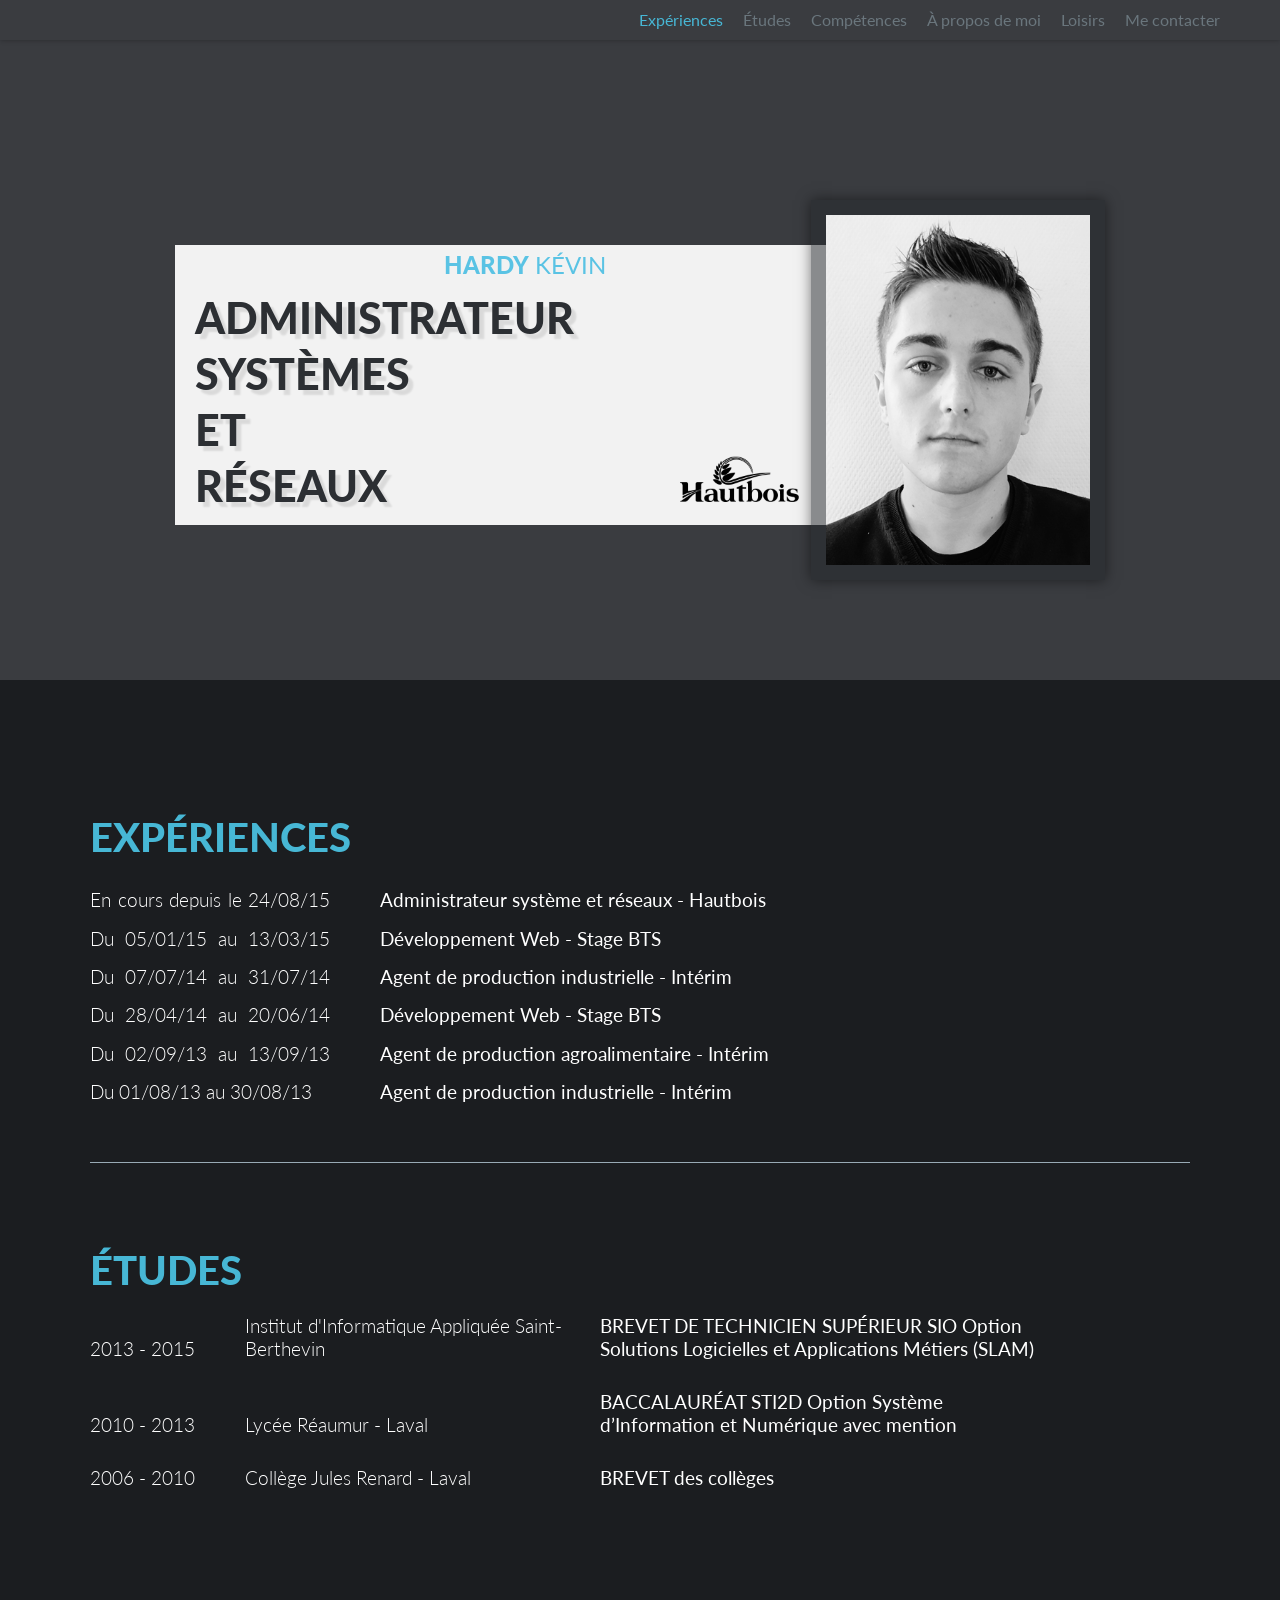
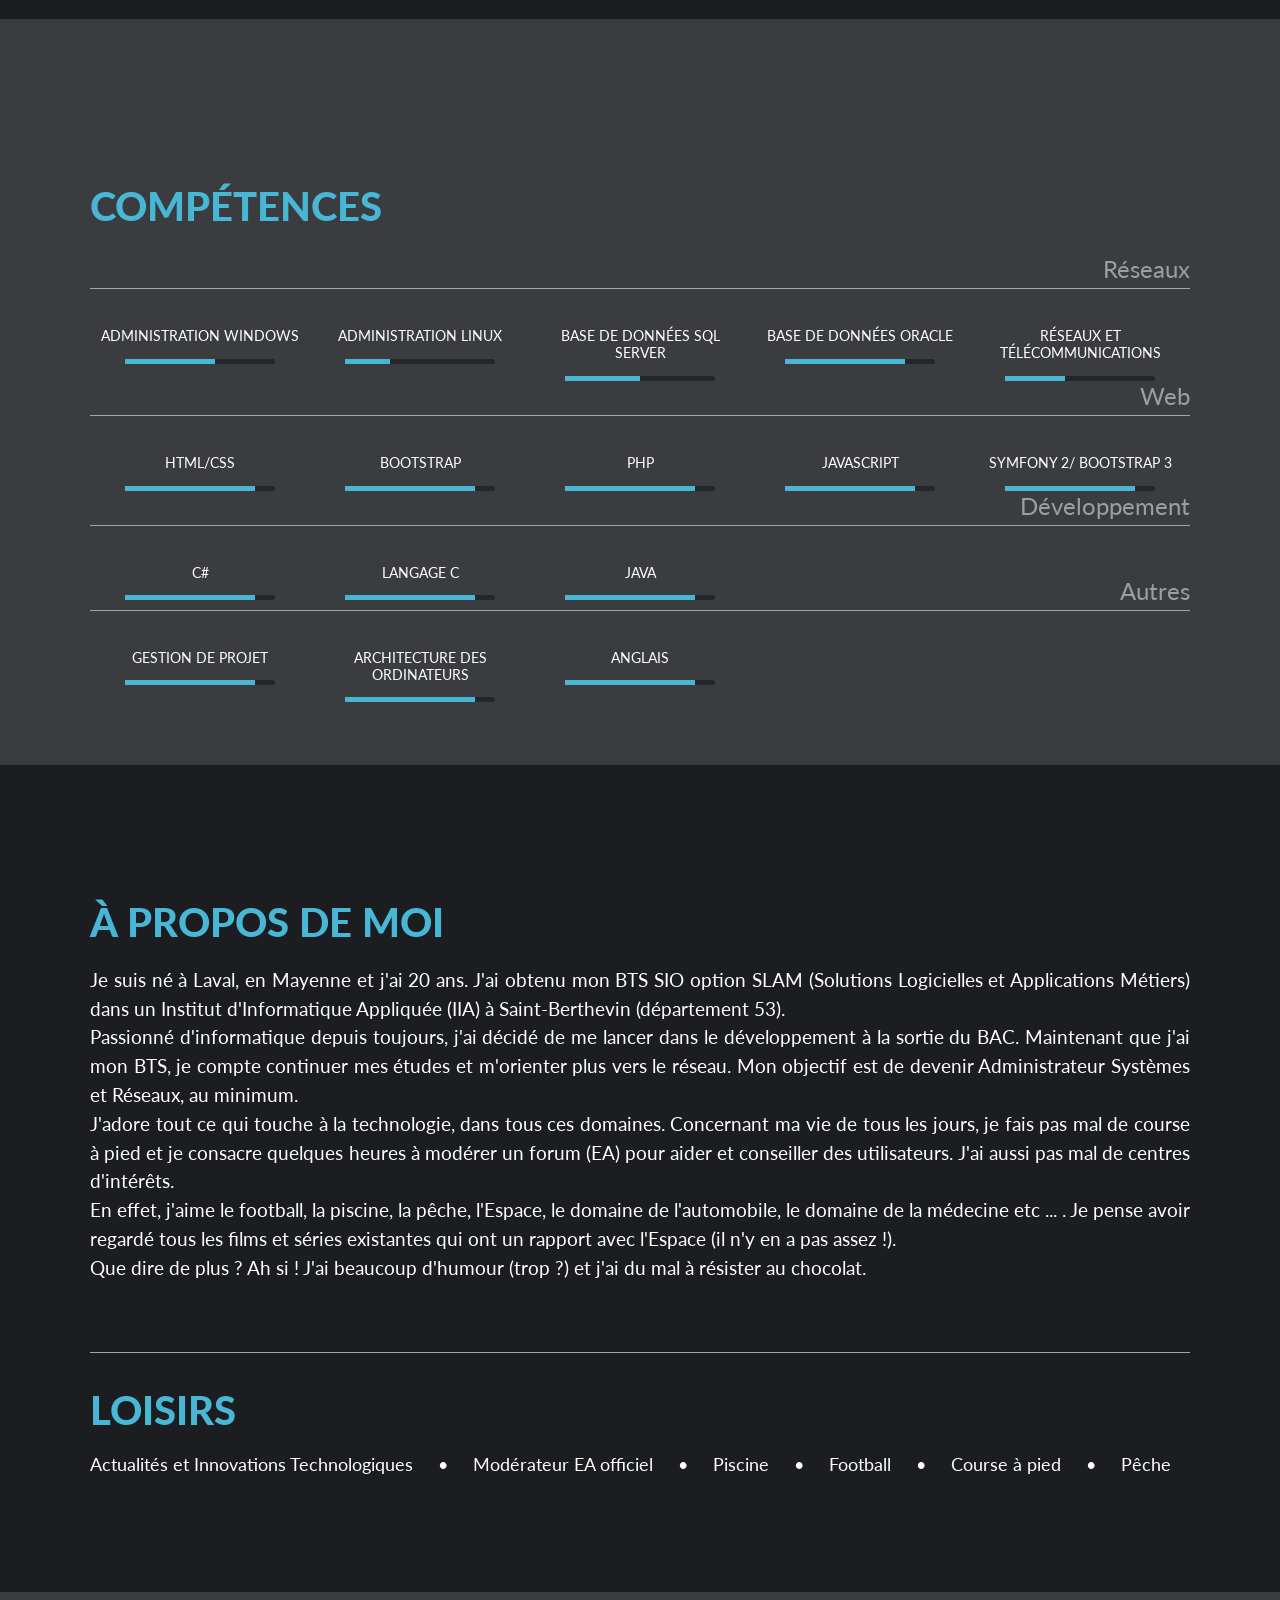
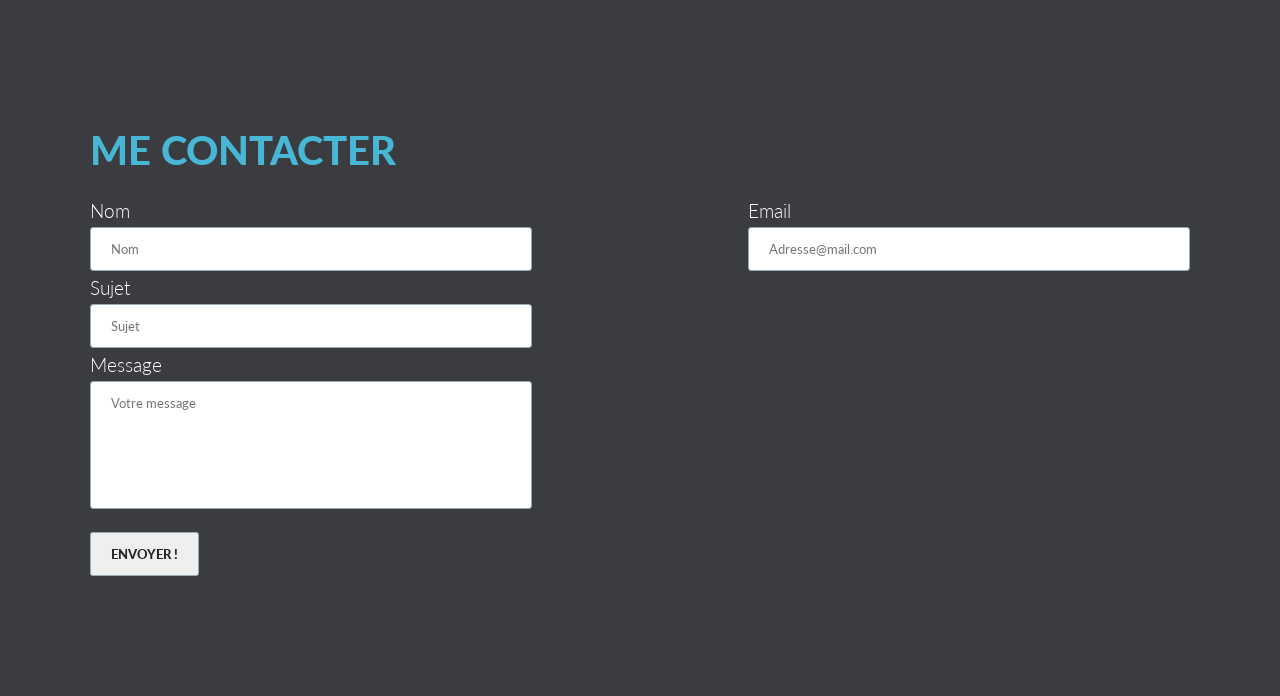
==== public/index.html @ e95e2239 "Fix : remove unecessary script tag and adjust scrollOffset" ====
<!DOCTYPE html>
<html lang="fr">
<head>
	<meta charset="utf-8">
	<meta http-equiv="X-UA-Compatible" content="IE=edge">
	<meta name="viewport" content="initial-scale=1.0, user-scalable=yes" />
	<meta name="description" content="Site de présentation de Kévin Hardy">
	<meta name="author" content="Benjamin Maigné">
	<title>Kévin Hardy - Administrateur sytèmes et réseaux</title>
	<link rel="icon" type="image/png" href="img/favicon.png" />
	<link rel="stylesheet" href="css/main.css" type="text/css" media="all" />
</head>

<body id="page-top">

	<!-- Intro Section -->
	<div class="wrapper1">
		<!-- INFOS -->
		<div class="info_container">
			<div class="infos">
				<div class="name"><span>Hardy</span> Kévin</div>
				<div class="job">Administrateur systèmes et réseaux</div>
				<img src="img/logo_hautbois.png" alt="Logo Hautbois" />
			</div>
			<div class="picture">
				<img src="img/portrait.png" alt="Portrait Kévin" />
			</div>        
		</div>
	</div>

	<!-- Skill Section -->
	<div class="wrapper2">
		<div class="experience_container">
			<h2>Expériences</h2>
			<div class="date">
				En cours depuis le 24/08/15
				Du 05/01/15 au 13/03/15
				Du 07/07/14 au 31/07/14
				Du 28/04/14 au 20/06/14
				Du 02/09/13 au 13/09/13
				Du 01/08/13 au 30/08/13
			</div>
			<div class="company">
				Administrateur système et réseaux - Hautbois<br>
				Développement Web - Stage BTS<br>
				Agent de production industrielle - Intérim<br>
				Développement Web - Stage BTS<br>
				Agent de production agroalimentaire - Intérim<br>
				Agent de production industrielle - Intérim
			</div>
			<br style="clear:both;">
		</div>
		<div class="etude_container">
			<h2>Études</h2>
			<div class="etudes">
				<span class="date">2013 - 2015</span>
				<span class="place">Institut d'Informatique Appliquée Saint-Berthevin</span> 
				<span class="certificate">BREVET DE TECHNICIEN SUPÉRIEUR SIO Option Solutions Logicielles et Applications Métiers (SLAM)</span>
			</div>
			<div class="etudes">
				<span class="date">2010 - 2013</span>
				<span class="place">Lycée Réaumur - Laval </span>
				<span class="certificate">BACCALAURÉAT STI2D Option Système d’Information et Numérique avec mention</span>
			</div>
			<div class="etudes">
				<span class="date">2006 - 2010</span>
				<span class="place">Collège Jules Renard - Laval</span>
				<span class="certificate">BREVET des collèges</span>
			</div>
		</div>
	</div>

	<!-- Skill Section -->
	<div class="wrapper1">
		<div class="skill_container">
			<h2>Compétences</h2>
			<!-- RESEAU -->

			<div class="reseau_skill">
				<!-- En PHP en gros tu ferais un Foreach en disant pour chaque compétence : écrire le nom de la compétence dans le <p> et donner le pourcentage en style="width: 00%", là c'est fait en jQuery -->
				<p class="category"> Réseaux </p>
			</div>
			<!-- WEB -->
			<div class="web_skill">
				<p class="category"> Web </p>
				<div class="skill">
					<p> html/css </p>
					<div class="bar"><div class="progress"></div></div>
				</div>
				<div class="skill">
					<p> bootstrap </p>
					<div class="bar"><div class="progress"></div></div>
				</div>
				<div class="skill">
					<p> php </p>
					<div class="bar"><div class="progress"></div></div>
				</div>
				<div class="skill">
					<p> Javascript </p>
					<div class="bar"><div class="progress"></div></div>
				</div>
				<div class="skill">
					<p> Symfony 2/ Bootstrap 3 </p>
					<div class="bar"><div class="progress"></div></div>
				</div>
			</div>
			<!-- DEV -->
			<div class="dev_skill">
				<p class="category"> Développement </p>
				<div class="skill">
					<p> c# </p>
					<div class="bar"><div class="progress"></div></div>
				</div>
				<div class="skill">
					<p> Langage C </p>
					<div class="bar"><div class="progress"></div></div>
				</div>
				<div class="skill">
					<p> Java </p>
					<div class="bar"><div class="progress"></div></div>
				</div>
			</div>
			<!-- AUTRES -->
			<div class="other_skill">
				<p class="category"> Autres </p>
				<div class="skill">
					<p> Gestion de projet </p>
					<div class="bar"><div class="progress"></div></div>
				</div>
				<div class="skill">
					<p> Architecture des ordinateurs </p>
					<div class="bar"><div class="progress"></div></div>
				</div>
				<div class="skill">
					<p> Anglais </p>
					<div class="bar"><div class="progress"></div></div>
				</div>
			</div>
		</div>
	</div>

	<!-- Services Section -->
	<div class="wrapper2">
		<div class="about_container">
			<h2>À propos de moi</h2>
			<p>
				Je suis né à Laval, en Mayenne et j'ai 20 ans. J'ai obtenu mon BTS SIO option SLAM (Solutions Logicielles et Applications Métiers) dans un Institut d'Informatique Appliquée (IIA) à Saint-Berthevin (département 53).<br>
				Passionné d'informatique depuis toujours, j'ai décidé de me lancer dans le développement à la sortie du BAC. Maintenant que j'ai mon BTS, je compte continuer mes études et m'orienter plus vers le réseau. Mon objectif est de devenir Administrateur Systèmes et Réseaux, au minimum.<br>
				J'adore tout ce qui touche à la technologie, dans tous ces domaines. Concernant ma vie de tous les jours, je fais pas mal de course à pied et je consacre quelques heures à modérer un forum (EA) pour aider et conseiller des utilisateurs.
				J'ai aussi pas mal de centres d'intérêts.<br>
				En effet, j'aime le football, la piscine, la pêche, l'Espace, le domaine de l'automobile, le domaine de la médecine etc ... . Je pense avoir regardé tous les films et séries existantes qui ont un rapport avec l'Espace (il n'y en a pas assez !).<br>
				Que dire de plus ? Ah si ! J'ai beaucoup d'humour (trop ?) et j'ai du mal à résister au chocolat.
			</p>
		</div>
		<!-- LOISIRS -->
		<div class="loisir_container">
			<h2>Loisirs</h2>
			<p class="loisirs">Actualités et Innovations Technologiques<span>•</span>Modérateur EA officiel<span>•</span>Piscine<span>•</span>Football<span>•</span>Course à pied<span>•</span>Pêche</p>
		</div>
	</div>

	<!-- Contact Section -->
	<div class="wrapper1">
		<div class="contact_container">
			<h2>Me contacter</h2>
			<form>
				<span class="name">
					<p>Nom</p>
					<input class="champs" type="text" name="nom" placeholder="Nom"></input>
				</span>
				<span class="mail">
					<p>Email</p>
					<input class="champs" type="email" name="email" placeholder="Adresse@mail.com"></input>               
				</span>
				<span class="subject">
					<p>Sujet</p>
					<input class="champs" type="text" name="sujet" placeholder="Sujet"></input><br>    
				</span class="message">
				<span>
					<p>Message</p>
					<textarea class="champs" name="message" placeholder="Votre message"></textarea>
				</span>
				<input class="send" type="submit" value="Envoyer !"></input>  
			</form>                   
		</div>
	</div>

	<!-- <script src="https://code.jquery.com/jquery-1.12.3.min.js" integrity="sha256-aaODHAgvwQW1bFOGXMeX+pC4PZIPsvn2h1sArYOhgXQ=" crossorigin="anonymous"></script> -->
	<script src="https://code.jquery.com/jquery-2.2.3.min.js" integrity="sha256-a23g1Nt4dtEYOj7bR+vTu7+T8VP13humZFBJNIYoEJo=" crossorigin="anonymous"></script>
	<script src="js/jquery.scrollNav.min.js"></script>
	<script src="js/script.js"></script>
</body>

</html>
---- public/css/main.css ----
@import url(https://fonts.googleapis.com/css?family=Lato:400,900,300);

/* General CSS
 * --------------------------------------- */
body {
	margin : 0;
}
nav{
	position : fixed;
	top : 0;
	z-index: 100;
	width : 100%;
	background: #3a3c40;
	height : 40px;
	box-shadow: 0px 0px 5px 0px rgba(0, 0, 0, 0.3);
}
.scroll-nav__list{
	margin :0;
	margin : 10px 50px 0 0;
	float: right;
}
nav li{
	display: inline;
	margin: 0 10px;
}
nav a{
	text-decoration : none;
	color: #6a767d;
	transition: .2s;
}
nav a:hover{
	color : white;
	transition: .2s;
}
.active a{
	color : #47b7d5;
}
/* ---------------------------------------------NAV_CONTAINER   --*/
.nav_container{
	display : block;
	position : fixed;
	top : 0;
	z-index: 1000;
	width : 100%;
	background: #3a3c40;
	height : 50px;
	box-shadow: 0px 0px 5px 0px rgba(0, 0, 0, 0.3);
}
.nav{
	padding : 15px 50px 0 0;
	float: right;
	margin : 0 auto;
}
.nav_container a {
  	color: white;
  	text-decoration: none;
}
.nav_container .nav a:hover{
	color : white;
	transition : .5s;
}
.nav_container .nav a {
  	text-decoration: none;
  	color: #6a767d;
  	margin-left : 40px;
}
.logo{
	height: 30px;
	float: left;
	margin : 10px 0 0 50px;
}

/* Custom CSS
 * --------------------------------------- */
body{
	font-family: 'Lato', sans-serif;
	color: black
}
.intro p{
	width: 50%;
	margin: 0 auto;
}
/* ---------------------------------------------------------- */
.wrapper1 {
    background: #3a3c40;
	padding : 100px 0;
}
.wrapper2 {
	background: #1b1d20;
	padding : 100px 0;
}
/*
.experiences-section{
	height : 100%;
	padding-top : 125px;
	background: #1b1d20;
}
.skill-section {
    height: 100%;
    padding-top: 75px;
    background: #515359;
}

.about-section {
    height: 100%;
    padding-top: 125px;
    background: #1b1d20;
}

.contact-section {
    height: 100%;
    padding-top: 125px;
    background: #3a3c40;
}
*/
h2{
	color : #47b7d5;
	font-weight: 900;
	text-transform : uppercase;
	font-size : 2.5rem;
	margin-bottom : 20px;
}
 /* -------------------------------------------------------- */ 
 .info_container{
	max-width : 930px;
	height : 280px;
	margin : 100px auto;
}
.infos {
	margin-top : 45px;
	float :left;
	height : 280px;
	width : 700px;
	background-color : #f2f2f2;
	text-transform: uppercase;
	position : absolute;
}
.infos .name{
	color : #5ac3e4;
	font-size : 1.5rem;
	letter-spacing: 10;
	text-align : center;
	padding-top : 5px;
}
.infos .name span{
	font-weight : 900;
}
.infos .job{
	font-weight : 900;
	font-size: 2.7em;
	color: rgb(44, 47, 51);
	text-align: left;
	text-shadow: 4.95px 4.95px 2px rgba(0, 0, 0, 0.1);
	width : 200px;
	margin : 10px 20px;
	float : left;
	line-height: 1.3;
}
.infos img{
	position : relative;
	float: right;
	top : 175px;
	right: 75px;
	width : 120px;
}

.picture {
	float: right;
}
.picture img{
	margin: 0;
	height : 350px;
	border-style: solid;
	border-width: 15px;
	border-color: rgba(35, 39, 42, 0.5);
	box-shadow: 0px 0px 13px 0px rgba(0, 0, 0, 0.5);
	position: relative;
}

 /* -------------------------------------------------------- */ 
 .loisir_container{
 	max-width : 1100px;
 	margin: 0 auto;
	color : white;
	font-size : 1.1em;
}
.loisirs{
	text-align : justify;
}
.loisirs span{
	margin : 0 25px;
}

.loisir_container .title{
	margin-top : 50px;
}

/* -------------------------------------------------------- */
.about_container{
	max-width : 1100px;
	margin: 0 auto;
	padding-bottom : 50px;
	border-bottom : 1px solid #99aab5;
}

.about_container p{
	color : white;
	text-align : justify;
	line-height :1.5;
	font-size : 1.2em;
}

/* ---------------------------------------------------------- */
.contact_container{
	max-width : 1100px;
	margin: 0 auto;
	margin-bottom : 20px;
	color : white;
	text-align : justify;
}
.champs{
	resize: none;
	border : 1px solid #99aab5;
	text-decoration: none;
	padding : 13px 20px;
	font-family: 'Lato', sans-serif;
	border-radius : .2rem;
	width : 400px;
}
textarea{
	font-size :.8em;
	height : 100px;
}
form p{
	font-size : 1.2em;
	margin : 5px 0;
	font-weight: 300;
}
.champs:focus{
	background-color: rgb(35, 39, 42);
	transition : .2s;
	color : #47b7d5;
	box-shadow: 0px 0px 10px 0px rgba(0, 0, 0, 0.3);
}
.send{
	width : auto;
	text-transform: uppercase;	
	font-weight: 900;
	margin-top : 20px;
	border : 1px solid #99aab5;
	text-decoration: none;
	padding : 13px 20px;
	font-family: 'Lato', sans-serif;
	border-radius : .2em;
	display : block;
	color: rgb(35, 39, 42);
}
.send:hover{
	background-color: rgb(35, 39, 42);
	cursor : pointer;
	transition : .2s;
	color : #47b7d5;
	box-shadow: 0px 0px 10px 0px rgba(0, 0, 0, 0.3);
}
form span{
	display : inline-block;
}
.subject {
	width : 100%;
}
.subject .champs{
	max-width : 100%;
}

/* ---------------------------------------------ESPERIENCES_CONTAINER   --*/
.experience_container{
	color : white;
	width : 1100px;
	margin: 0 auto;
	padding-bottom : 50px;
	border-bottom : 1px solid #99aab5;
	font-size : 1.2em;
}
.experience_container .date{
	float : left;
	font-weight: 300;
	width : 240px;
	line-height : 2;
	text-align : justify;
}
.experience_container .company{
	float : left;
	width : 400px;
	line-height : 2;
	text-align : left;
	padding-left : 50px;
}

/* ---------------------------------------------ETUDE_CONTAINER   --*/
.etude_container{
	max-width : 1100px;
	color : white;
 	margin : 0 auto;
 	padding-top : 50px;
 	font-size : 1.2em;
}
.etudes{
	margin-bottom : 30px;
}
.etudes span{
	display : inline-block;
}
.etudes .date{
	width : 150px;
	font-weight: 300;
}
.etudes .place{
	width : 350px;
	font-weight: 300;
}
.etudes .certificate{
	width : 450px;
}

/* ---------------------------------------------SKILL_CONTAINER   --*/
.skill_container{
	margin: 0 auto;
	max-width : 1100px;
	padding : 30px 0px;
}
.skill{
	width :200px;
	float: left;
	margin : 0 10px;
}
.category{
	color : rgba(255,255,255,0.5);
	font-weight: 400;
	border-bottom : 1px solid #99aab5;
	padding-bottom : 5px;
	text-align : right;
	font-size : 1.5em;
}
.skill p{
	text-transform: uppercase;
	text-align : center;
	color : white;
	font-size: 0.9em;
}
.bar {
	background-color: rgb(35, 39, 42);
	width: 150px;
	height: 5px;
	margin : 0 auto;
	border-radius: 1em
}
.progress {
	background-color : #47b7d5;
	width : 130px;
	height : 5px;
}
.web_skill, .other_skill, .dev_skill{
	margin-top: 125px;
}


/* ------------- */
@media only screen and (max-width: 1280px){
/* -------------------------------------------------------- */ 
.intro-section, .skill-section, .contact-section{
    padding-top: 30px;
}
.experiences-section, .about-section{
	padding-top: 60px;
}
.web_skill, .other_skill, .dev_skill{
	margin-top: 50px;
}
.title{
	margin-bottom : 10px;
}


/* ------------- */
@media only screen and (max-width: 990px){
/* -------------------------------------------------------- */ 
.title{
	color : yellow;
}
 /* -------------------------------------------------------- */ 

 .info_container{
	max-width : 765px;
}
.infos {
	width : 650px;
}
.infos .name{
	font-size : 1.4rem;
}
.infos .job{
	font-size: 35px;
	margin : 30px 20px;
}
.infos img{
	right: 150px;
}
 /* -------------------------------------------------------- */ 

}

@media only screen and (max-width: 768px){
 .title {
 	color : red;
 }
  /* -------------------------------------------------------- */ 

 .info_container{
	max-width : 90%;
}
.infos {
	width : 420px;
}
.infos .name{
	font-size : 1.2em;
}
.infos .job{
	font-size: 25px;
	margin : 30px 20px;
}
.infos img{
	right: 150px;
}
 /* -------------------------------------------------------- */ 
}

@media only screen and (max-width: 480px){
 .title {
 	color : green;
 }
}
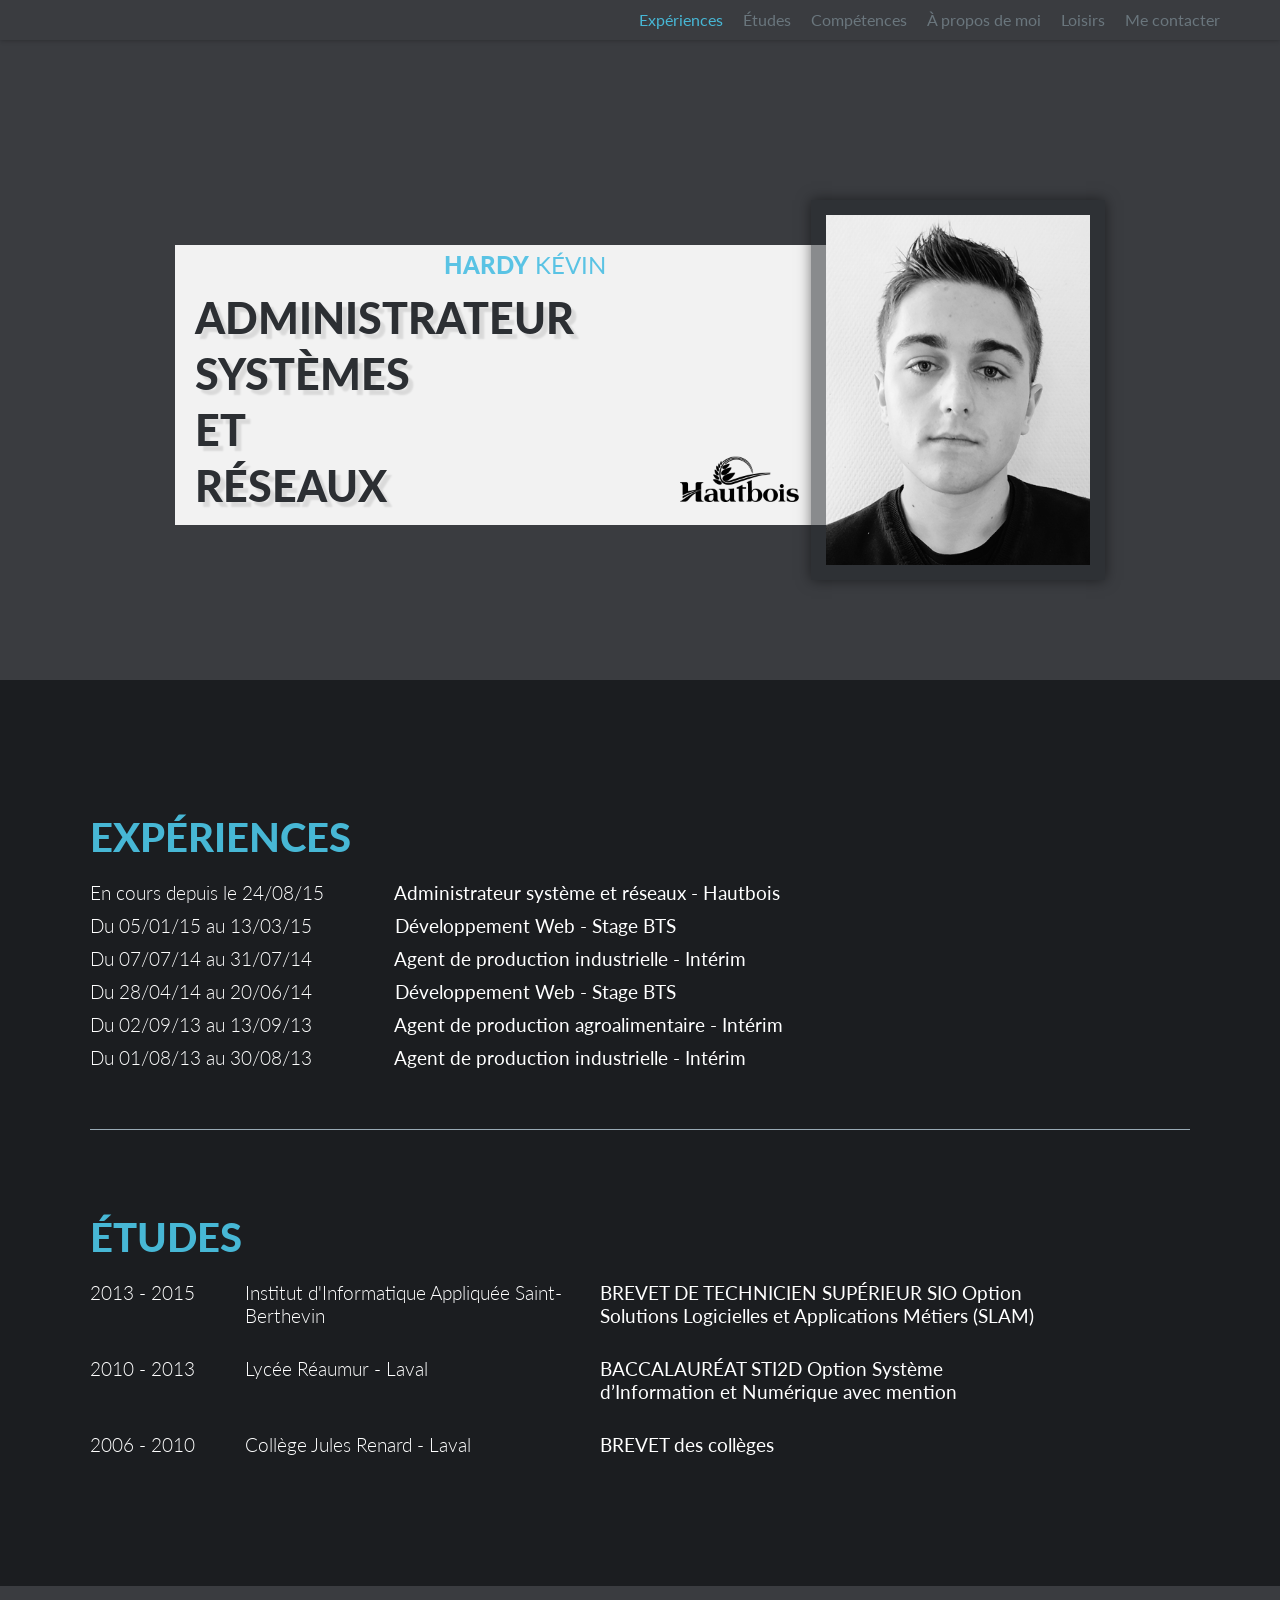
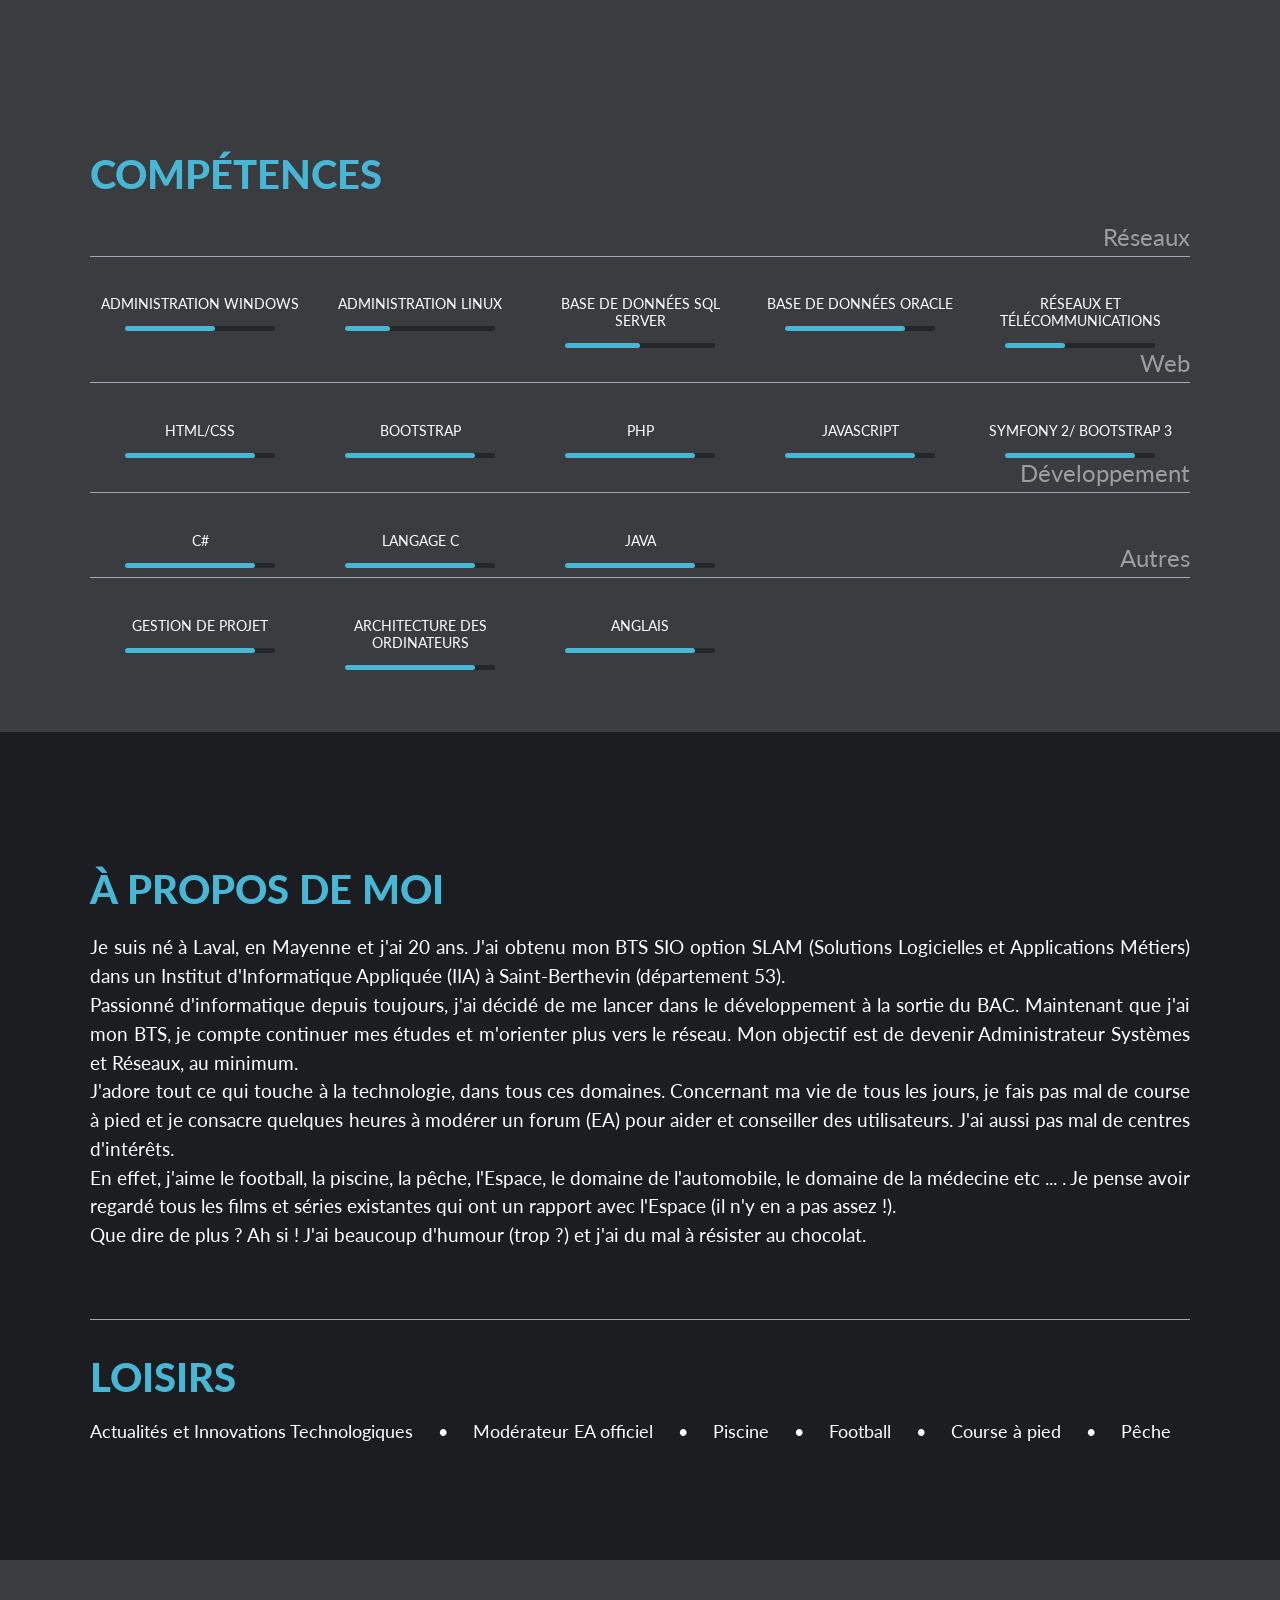
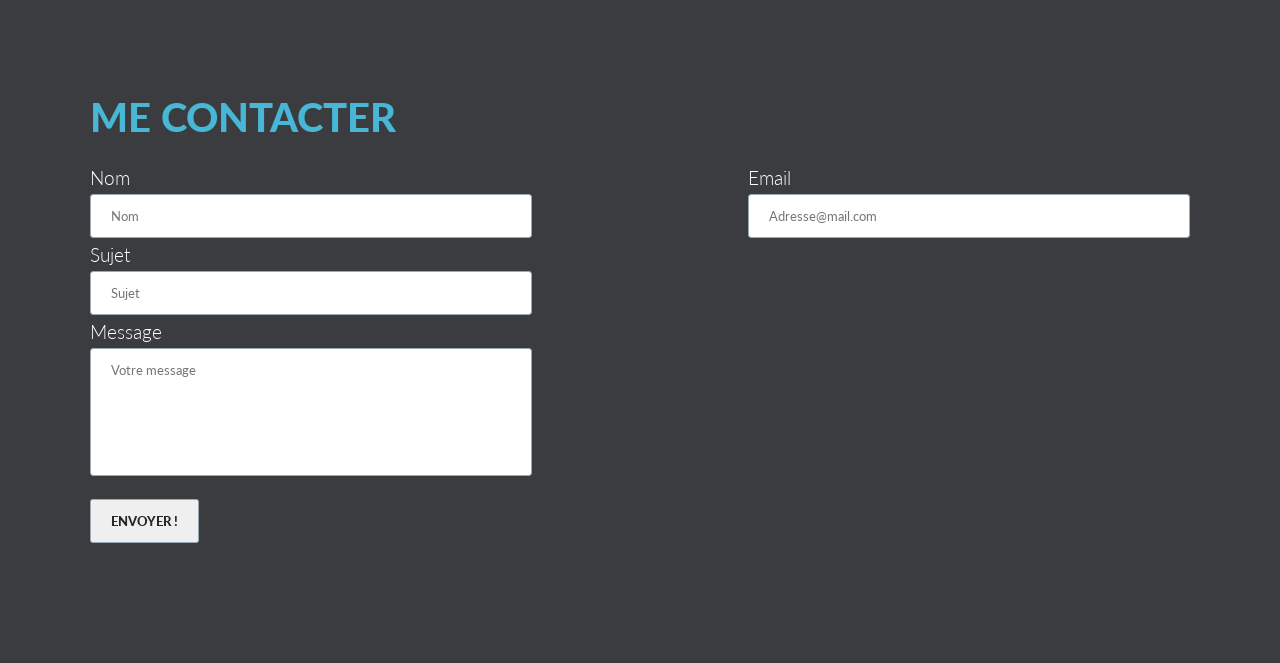
==== commit 0a39d2df: "Update css, label in form and html structure stuff" ====
--- a/public/index.html
+++ b/public/index.html
@@ -11,7 +11,7 @@
 	<link rel="stylesheet" href="css/main.css" type="text/css" media="all" />
 </head>
 
-<body id="page-top">
+<body>
 
 	<!-- Intro Section -->
 	<div class="wrapper1">
@@ -32,23 +32,25 @@
 	<div class="wrapper2">
 		<div class="experience_container">
 			<h2>Expériences</h2>
-			<div class="date">
-				En cours depuis le 24/08/15
-				Du 05/01/15 au 13/03/15
-				Du 07/07/14 au 31/07/14
-				Du 28/04/14 au 20/06/14
-				Du 02/09/13 au 13/09/13
-				Du 01/08/13 au 30/08/13
+			<div class="experience">
+				<span>En cours depuis le 24/08/15</span> Administrateur système et réseaux - Hautbois
 			</div>
-			<div class="company">
-				Administrateur système et réseaux - Hautbois<br>
-				Développement Web - Stage BTS<br>
-				Agent de production industrielle - Intérim<br>
-				Développement Web - Stage BTS<br>
-				Agent de production agroalimentaire - Intérim<br>
-				Agent de production industrielle - Intérim
+			<div class="experience">
+				<span>Du 05/01/15 au 13/03/15</span> Développement Web - Stage BTS
 			</div>
-			<br style="clear:both;">
+			<div class="experience">
+				<span>Du 07/07/14 au 31/07/14</span> Agent de production industrielle - Intérim
+			</div>
+			<div class="experience">
+				<span>Du 28/04/14 au 20/06/14</span> Développement Web - Stage BTS
+			</div>
+			<div class="experience">
+				<span>Du 02/09/13 au 13/09/13</span> Agent de production agroalimentaire - Intérim
+			</div>
+			<div class="experience">
+				<span>Du 01/08/13 au 30/08/13</span> Agent de production industrielle - Intérim
+			</div>
+			<!--<br style="clear:both;"> -->
 		</div>
 		<div class="etude_container">
 			<h2>Études</h2>
@@ -165,27 +167,26 @@
 			<h2>Me contacter</h2>
 			<form>
 				<span class="name">
-					<p>Nom</p>
-					<input class="champs" type="text" name="nom" placeholder="Nom"></input>
+					<label for="nom">Nom</label>
+					<input class="champs" type="text" id ="nom" name="nom" placeholder="Nom"></input>
 				</span>
 				<span class="mail">
-					<p>Email</p>
-					<input class="champs" type="email" name="email" placeholder="Adresse@mail.com"></input>               
+					<label for="email">Email</label >
+					<input class="champs" type="email" id="email" name="email" placeholder="Adresse@mail.com"></input>               
 				</span>
 				<span class="subject">
-					<p>Sujet</p>
-					<input class="champs" type="text" name="sujet" placeholder="Sujet"></input><br>    
+					<label for="sujet">Sujet</label >
+					<input class="champs" type="text" id="sujet" name="sujet" placeholder="Sujet"></input><br>    
 				</span class="message">
 				<span>
-					<p>Message</p>
-					<textarea class="champs" name="message" placeholder="Votre message"></textarea>
+					<label for="message">Message</label >
+					<textarea class="champs" id="message" name="message" placeholder="Votre message"></textarea>
 				</span>
 				<input class="send" type="submit" value="Envoyer !"></input>  
 			</form>                   
 		</div>
 	</div>
 
-	<!-- <script src="https://code.jquery.com/jquery-1.12.3.min.js" integrity="sha256-aaODHAgvwQW1bFOGXMeX+pC4PZIPsvn2h1sArYOhgXQ=" crossorigin="anonymous"></script> -->
 	<script src="https://code.jquery.com/jquery-2.2.3.min.js" integrity="sha256-a23g1Nt4dtEYOj7bR+vTu7+T8VP13humZFBJNIYoEJo=" crossorigin="anonymous"></script>
 	<script src="js/jquery.scrollNav.min.js"></script>
 	<script src="js/script.js"></script>
--- a/public/css/main.css
+++ b/public/css/main.css
@@ -231,10 +231,11 @@
 	font-size :.8em;
 	height : 100px;
 }
-form p{
+form label{
 	font-size : 1.2em;
 	margin : 5px 0;
 	font-weight: 300;
+	display : block;
 }
 .champs:focus{
 	background-color: rgb(35, 39, 42);
@@ -275,26 +276,22 @@
 /* ---------------------------------------------ESPERIENCES_CONTAINER   --*/
 .experience_container{
 	color : white;
-	width : 1100px;
+	max-width : 1100px;
 	margin: 0 auto;
 	padding-bottom : 50px;
 	border-bottom : 1px solid #99aab5;
 	font-size : 1.2em;
 }
-.experience_container .date{
-	float : left;
-	font-weight: 300;
-	width : 240px;
-	line-height : 2;
-	text-align : justify;
-}
-.experience_container .company{
-	float : left;
-	width : 400px;
-	line-height : 2;
-	text-align : left;
-	padding-left : 50px;
-}
+.experience{
+	margin : 10px 0;
+}
+.experience span{
+	font-weight : 300;
+	display : inline-block;
+	width : 250px;
+	margin-right : 50px;
+}
+
 
 /* ---------------------------------------------ETUDE_CONTAINER   --*/
 .etude_container{
@@ -309,6 +306,7 @@
 }
 .etudes span{
 	display : inline-block;
+	vertical-align: top
 }
 .etudes .date{
 	width : 150px;
@@ -358,6 +356,7 @@
 	background-color : #47b7d5;
 	width : 130px;
 	height : 5px;
+	border-radius : .5em;
 }
 .web_skill, .other_skill, .dev_skill{
 	margin-top: 125px;
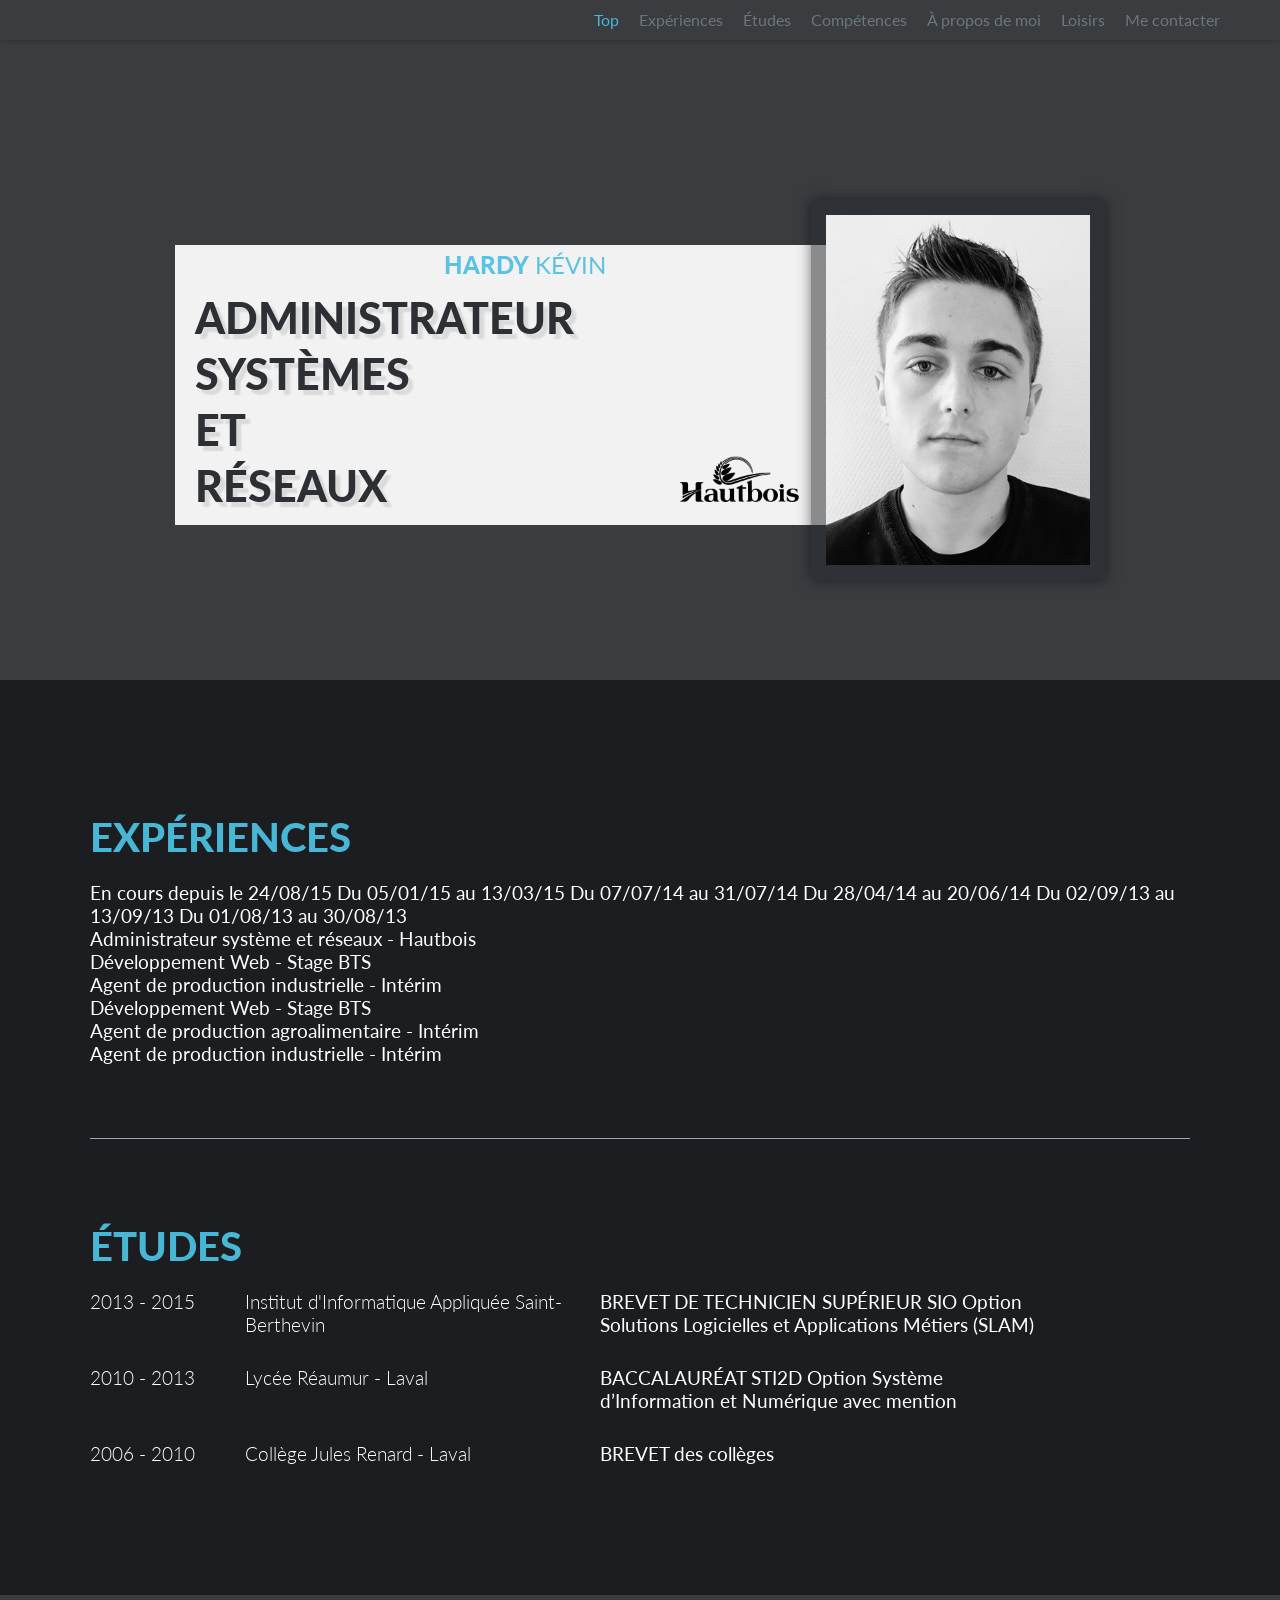
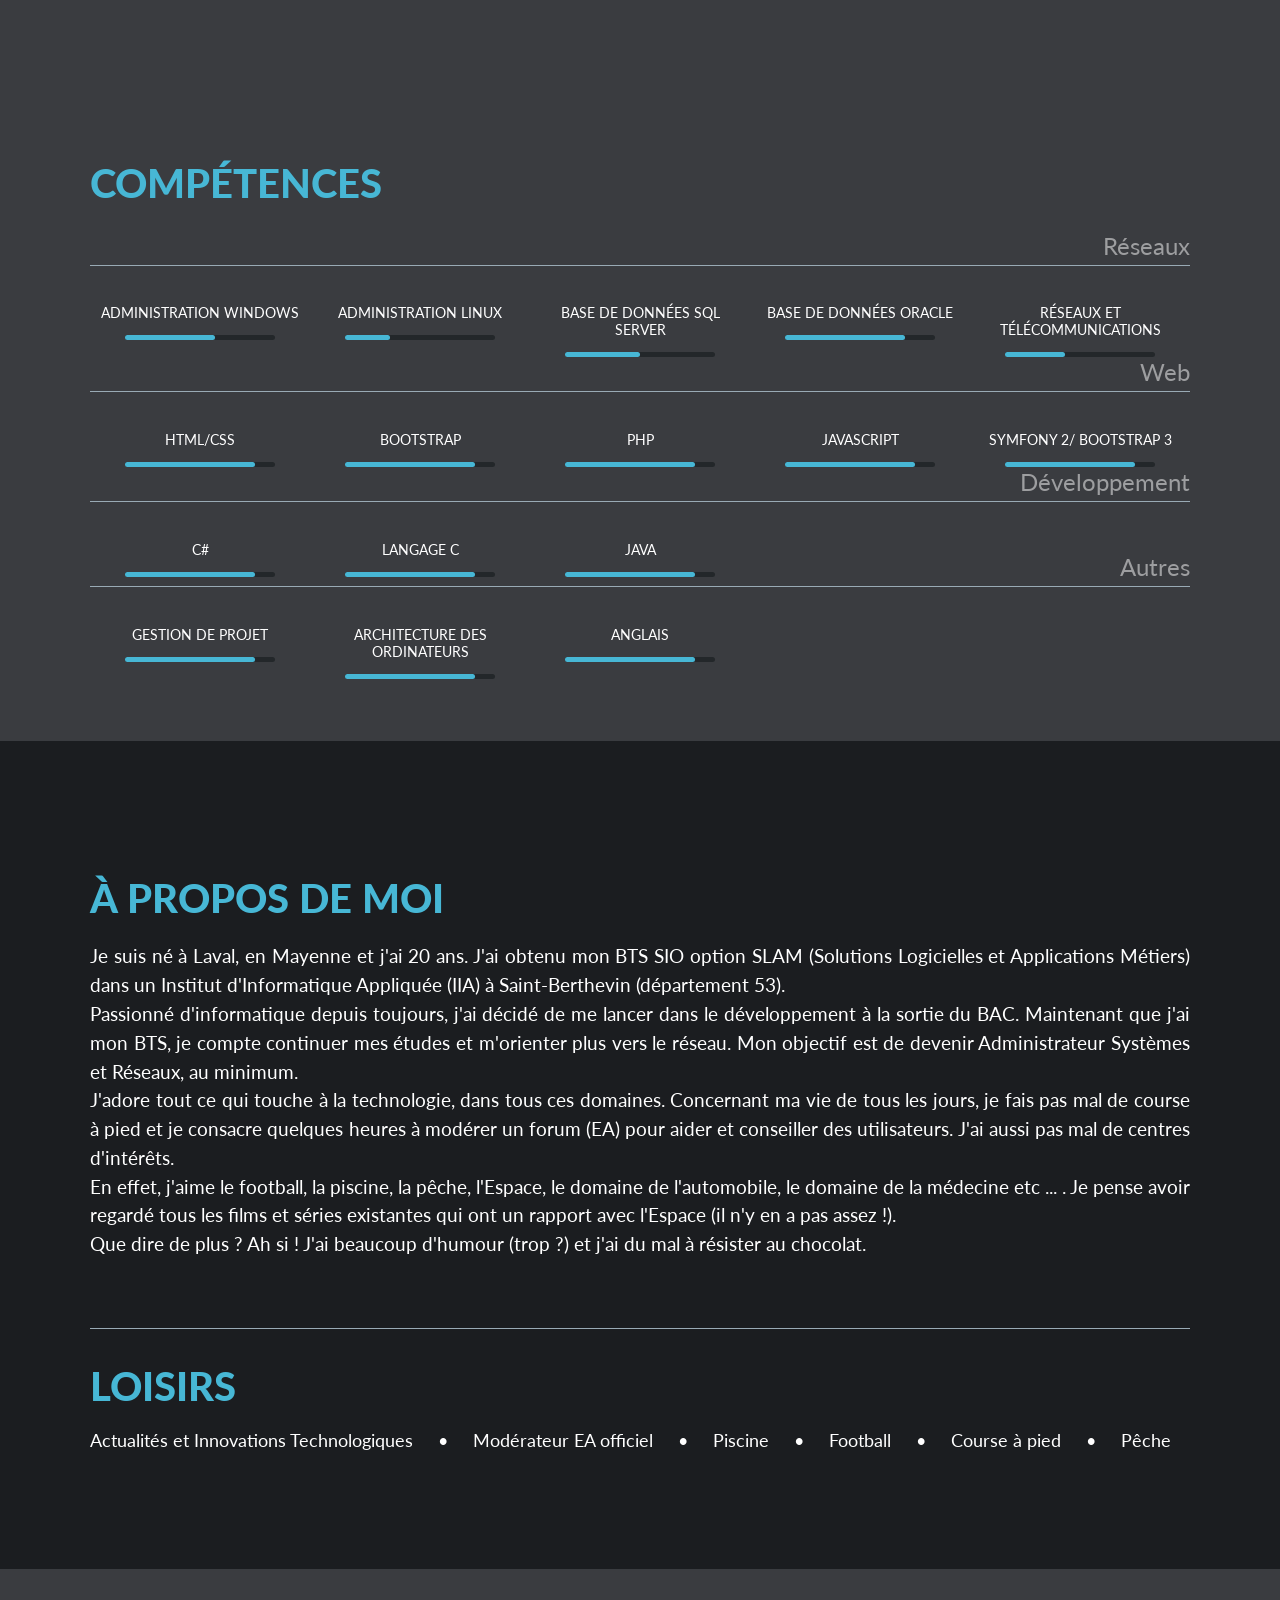
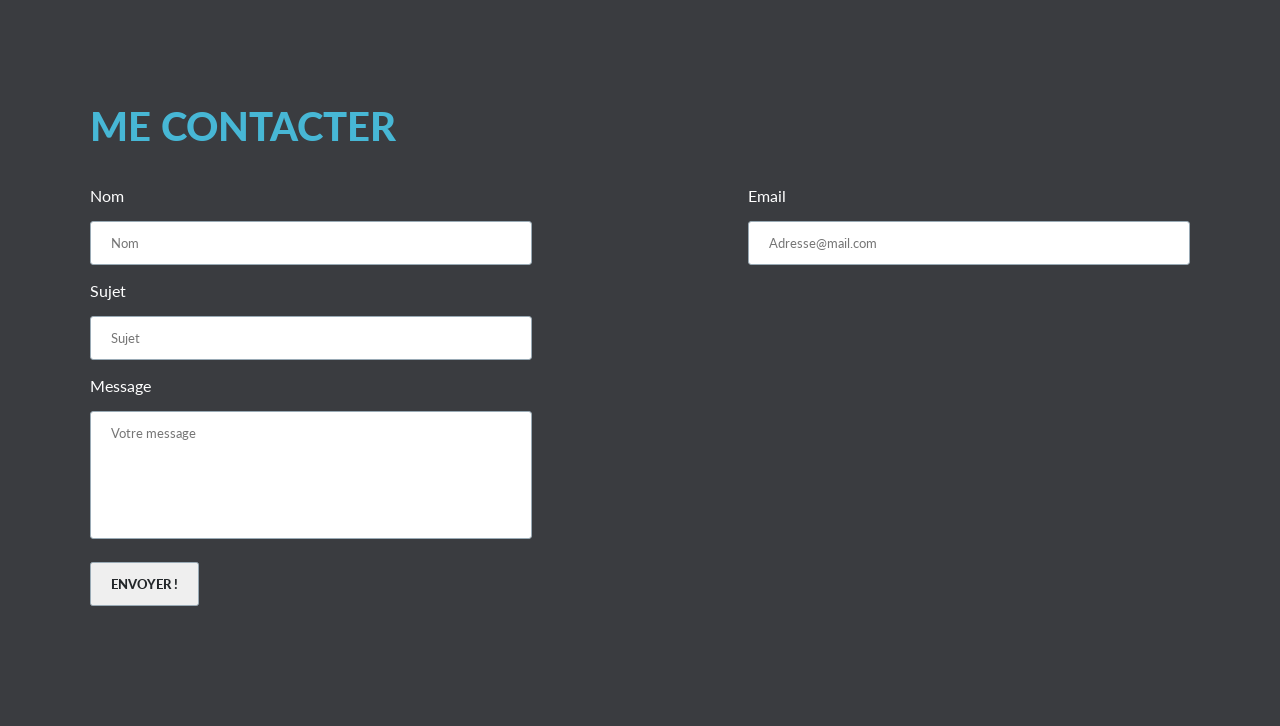
==== commit b3f89529: "Modify scrollNav jquery plugin to access scrollTo function" ====
--- a/public/index.html
+++ b/public/index.html
@@ -11,7 +11,7 @@
 	<link rel="stylesheet" href="css/main.css" type="text/css" media="all" />
 </head>
 
-<body>
+<body id="page-top">
 
 	<!-- Intro Section -->
 	<div class="wrapper1">
@@ -32,25 +32,23 @@
 	<div class="wrapper2">
 		<div class="experience_container">
 			<h2>Expériences</h2>
-			<div class="experience">
-				<span>En cours depuis le 24/08/15</span> Administrateur système et réseaux - Hautbois
+			<div class="date">
+				En cours depuis le 24/08/15
+				Du 05/01/15 au 13/03/15
+				Du 07/07/14 au 31/07/14
+				Du 28/04/14 au 20/06/14
+				Du 02/09/13 au 13/09/13
+				Du 01/08/13 au 30/08/13
 			</div>
-			<div class="experience">
-				<span>Du 05/01/15 au 13/03/15</span> Développement Web - Stage BTS
+			<div class="company">
+				Administrateur système et réseaux - Hautbois<br>
+				Développement Web - Stage BTS<br>
+				Agent de production industrielle - Intérim<br>
+				Développement Web - Stage BTS<br>
+				Agent de production agroalimentaire - Intérim<br>
+				Agent de production industrielle - Intérim
 			</div>
-			<div class="experience">
-				<span>Du 07/07/14 au 31/07/14</span> Agent de production industrielle - Intérim
-			</div>
-			<div class="experience">
-				<span>Du 28/04/14 au 20/06/14</span> Développement Web - Stage BTS
-			</div>
-			<div class="experience">
-				<span>Du 02/09/13 au 13/09/13</span> Agent de production agroalimentaire - Intérim
-			</div>
-			<div class="experience">
-				<span>Du 01/08/13 au 30/08/13</span> Agent de production industrielle - Intérim
-			</div>
-			<!--<br style="clear:both;"> -->
+			<br style="clear:both;">
 		</div>
 		<div class="etude_container">
 			<h2>Études</h2>
@@ -167,28 +165,29 @@
 			<h2>Me contacter</h2>
 			<form>
 				<span class="name">
-					<label for="nom">Nom</label>
-					<input class="champs" type="text" id ="nom" name="nom" placeholder="Nom"></input>
+					<p>Nom</p>
+					<input class="champs" type="text" name="nom" placeholder="Nom"></input>
 				</span>
 				<span class="mail">
-					<label for="email">Email</label >
-					<input class="champs" type="email" id="email" name="email" placeholder="Adresse@mail.com"></input>               
+					<p>Email</p>
+					<input class="champs" type="email" name="email" placeholder="Adresse@mail.com"></input>               
 				</span>
 				<span class="subject">
-					<label for="sujet">Sujet</label >
-					<input class="champs" type="text" id="sujet" name="sujet" placeholder="Sujet"></input><br>    
+					<p>Sujet</p>
+					<input class="champs" type="text" name="sujet" placeholder="Sujet"></input><br>    
 				</span class="message">
 				<span>
-					<label for="message">Message</label >
-					<textarea class="champs" id="message" name="message" placeholder="Votre message"></textarea>
+					<p>Message</p>
+					<textarea class="champs" name="message" placeholder="Votre message"></textarea>
 				</span>
 				<input class="send" type="submit" value="Envoyer !"></input>  
 			</form>                   
 		</div>
 	</div>
 
+	<!-- <script src="https://code.jquery.com/jquery-1.12.3.min.js" integrity="sha256-aaODHAgvwQW1bFOGXMeX+pC4PZIPsvn2h1sArYOhgXQ=" crossorigin="anonymous"></script> -->
 	<script src="https://code.jquery.com/jquery-2.2.3.min.js" integrity="sha256-a23g1Nt4dtEYOj7bR+vTu7+T8VP13humZFBJNIYoEJo=" crossorigin="anonymous"></script>
-	<script src="js/jquery.scrollNav.min.js"></script>
+	<script src="js/jquery.scrollNavKayyow.min.js"></script>
 	<script src="js/script.js"></script>
 </body>
 
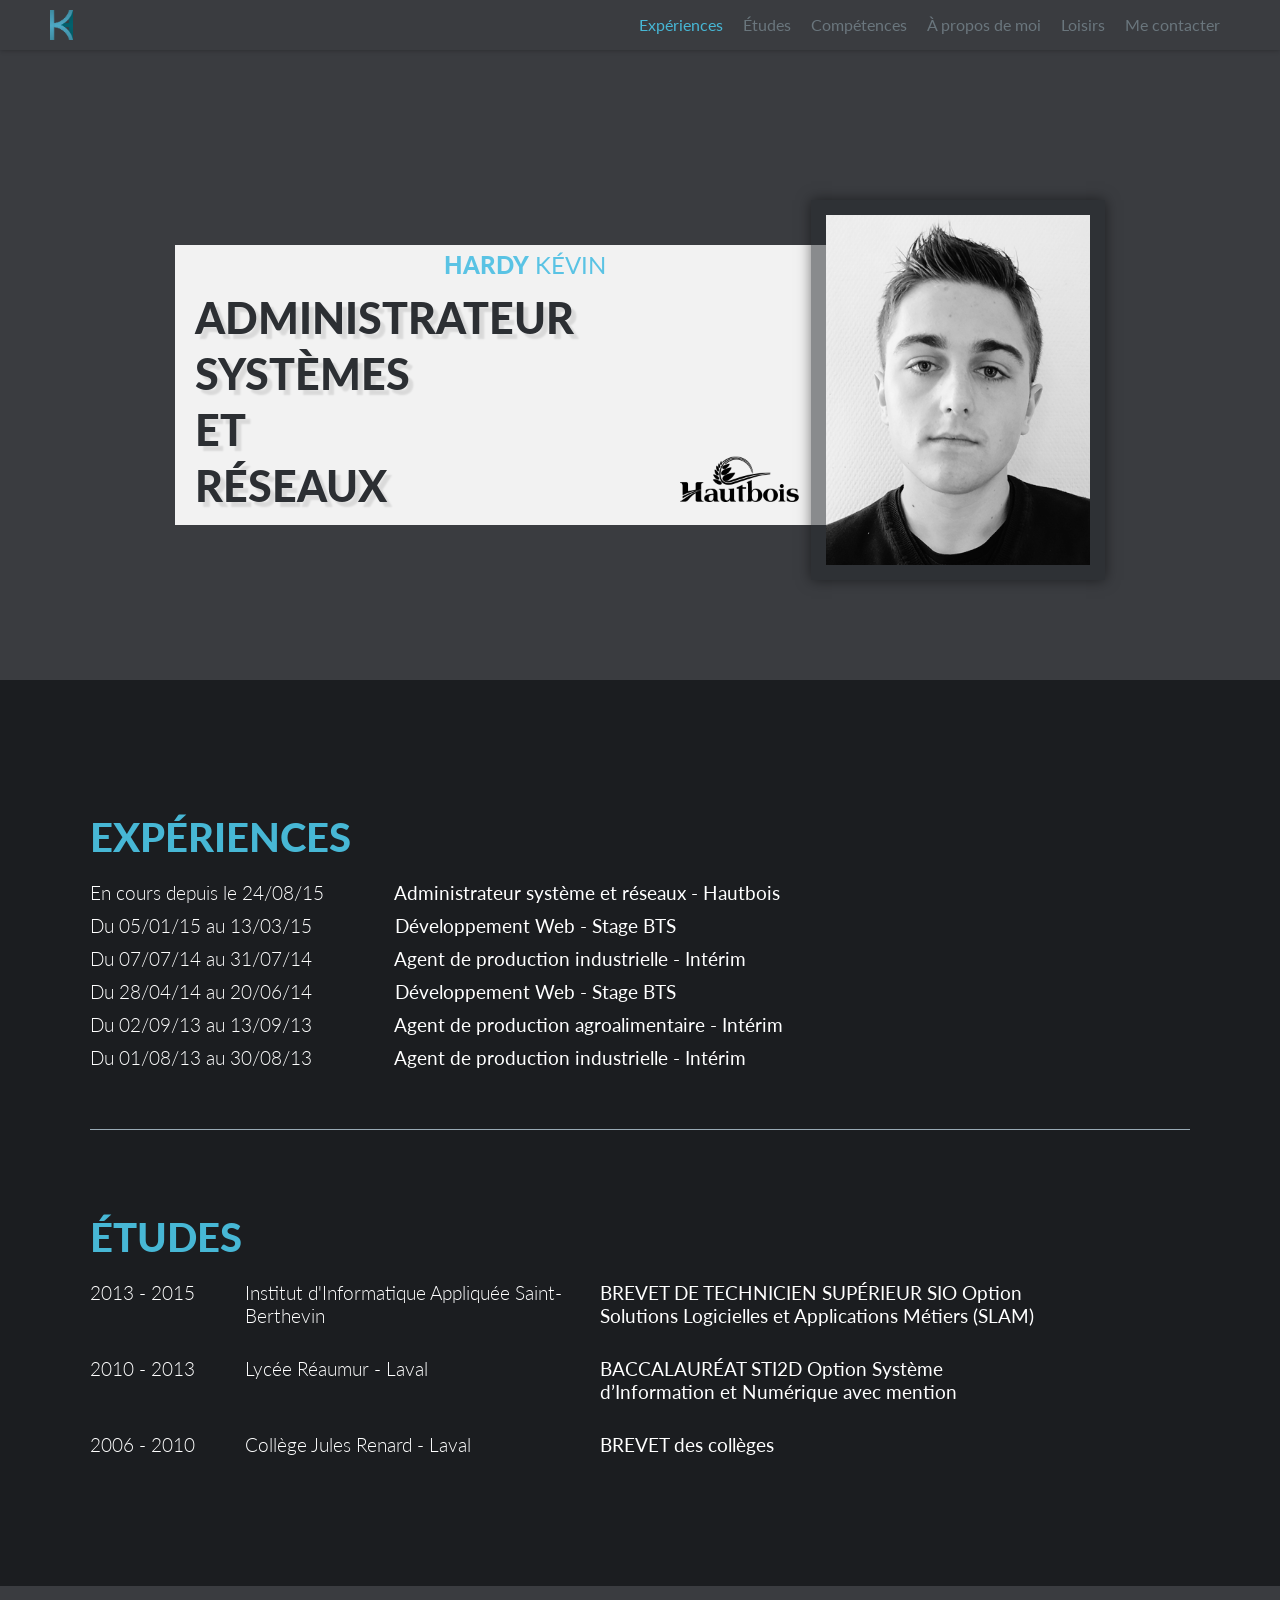
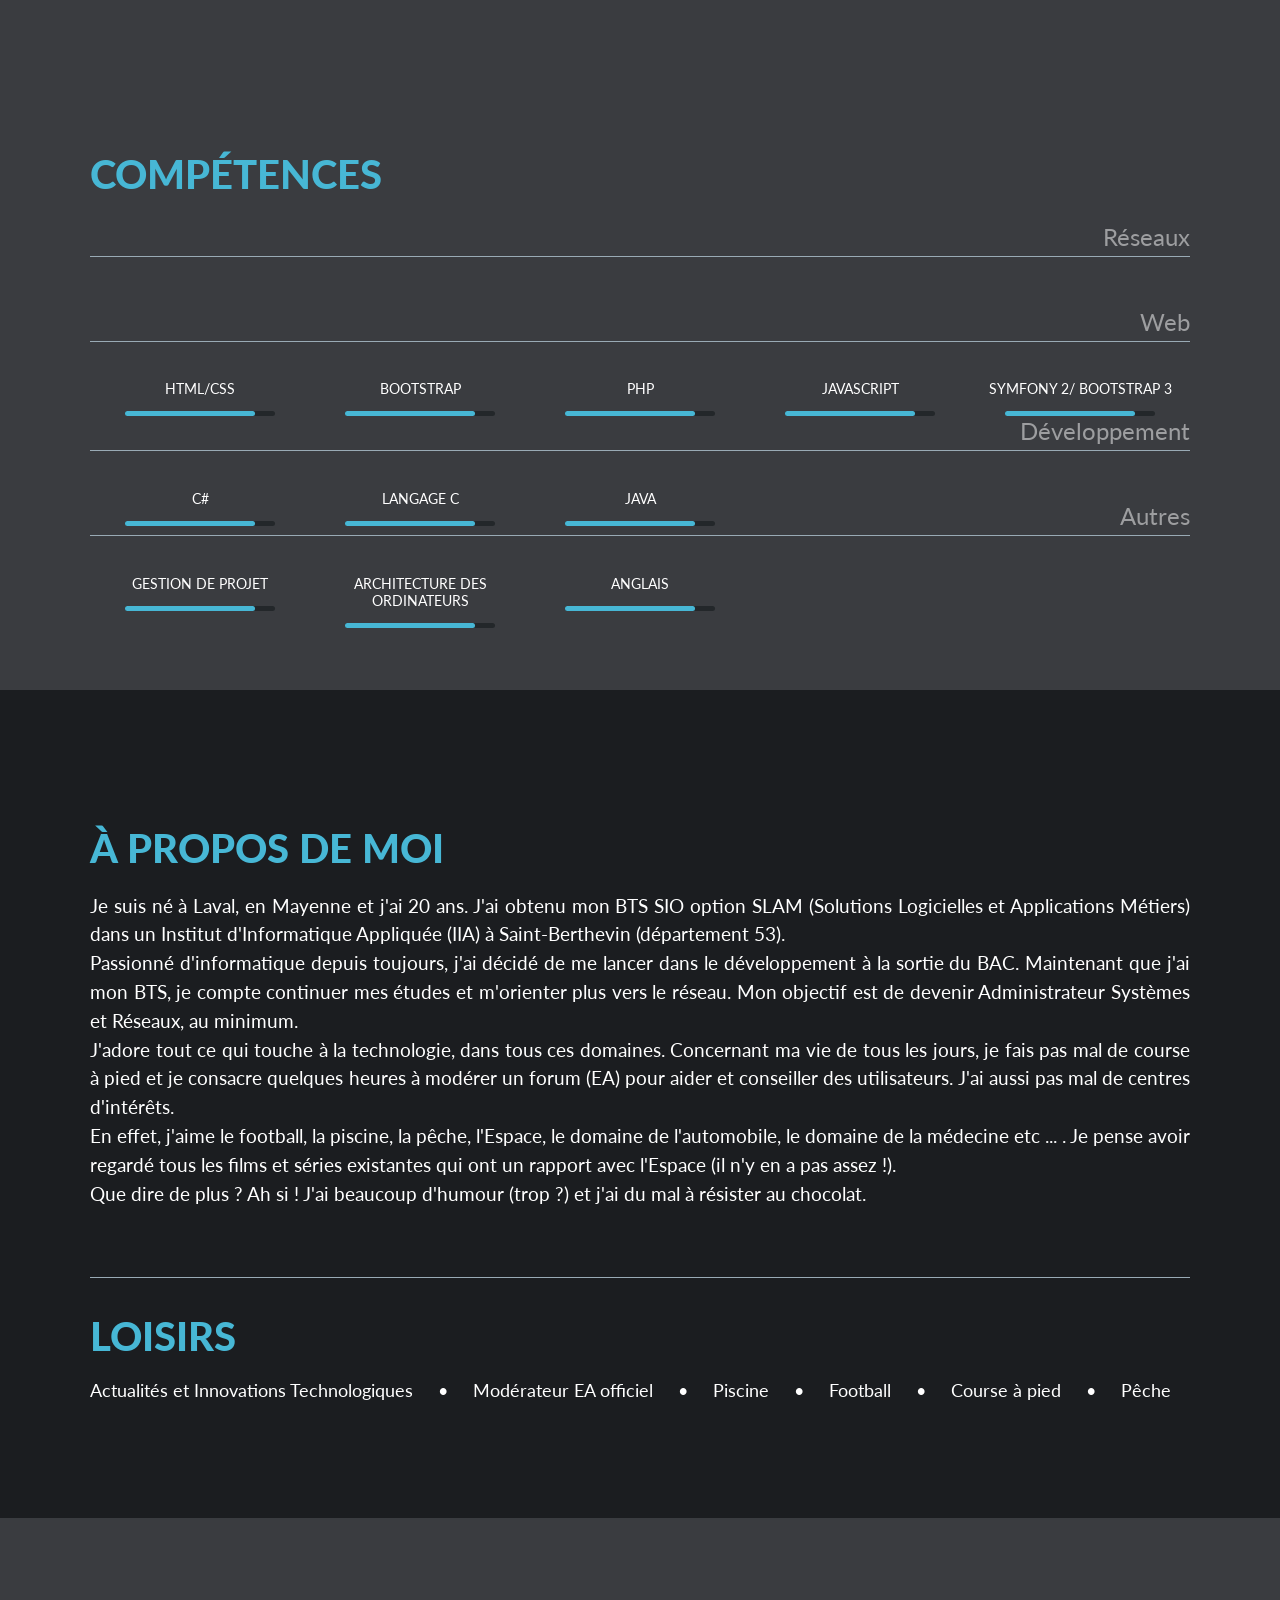
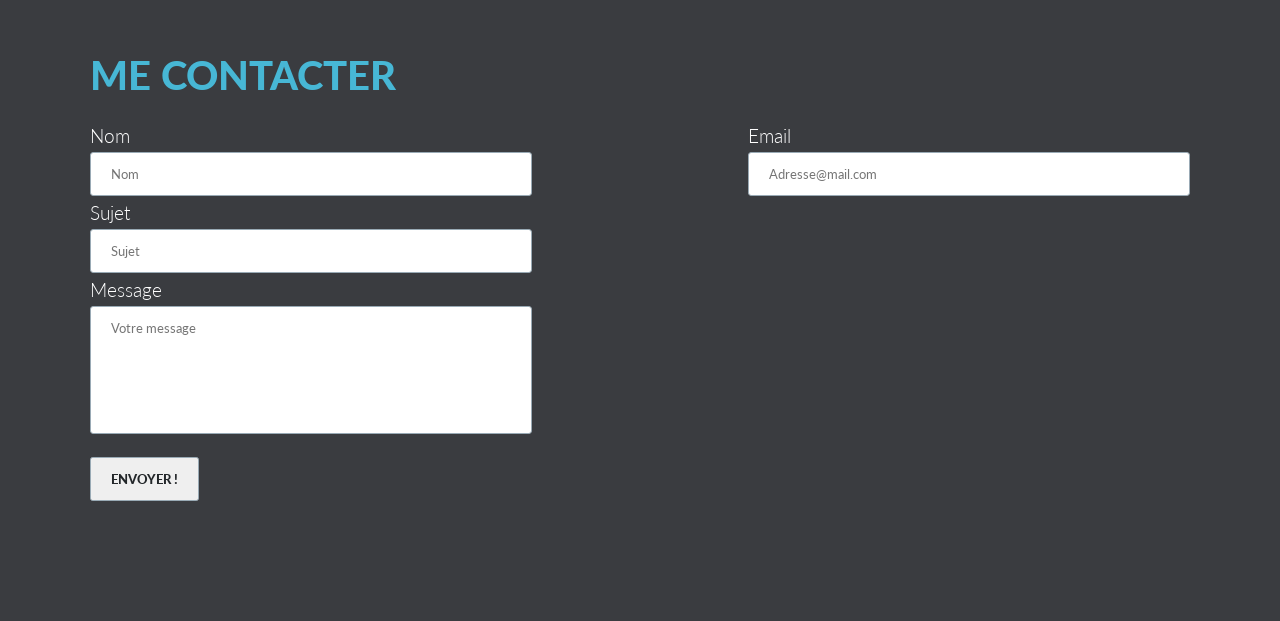
==== commit 410262b2: "Add style to new navbar and logo" ====
--- a/public/index.html
+++ b/public/index.html
@@ -12,6 +12,11 @@
 </head>
 
 <body id="page-top">
+	<div class="nav-container">
+		<div class="logo-container"><img src="img/logo.png" id="logo" alt="Logo Kévin Hardy" /></div>
+		<!-- navbar -->
+	</div>
+
 
 	<!-- Intro Section -->
 	<div class="wrapper1">
@@ -32,23 +37,25 @@
 	<div class="wrapper2">
 		<div class="experience_container">
 			<h2>Expériences</h2>
-			<div class="date">
-				En cours depuis le 24/08/15
-				Du 05/01/15 au 13/03/15
-				Du 07/07/14 au 31/07/14
-				Du 28/04/14 au 20/06/14
-				Du 02/09/13 au 13/09/13
-				Du 01/08/13 au 30/08/13
-			</div>
-			<div class="company">
-				Administrateur système et réseaux - Hautbois<br>
-				Développement Web - Stage BTS<br>
-				Agent de production industrielle - Intérim<br>
-				Développement Web - Stage BTS<br>
-				Agent de production agroalimentaire - Intérim<br>
-				Agent de production industrielle - Intérim
-			</div>
-			<br style="clear:both;">
+			<div class="experience">
+				<span>En cours depuis le 24/08/15</span> Administrateur système et réseaux - Hautbois
+			</div>
+			<div class="experience">
+				<span>Du 05/01/15 au 13/03/15</span> Développement Web - Stage BTS
+			</div>
+			<div class="experience">
+				<span>Du 07/07/14 au 31/07/14</span> Agent de production industrielle - Intérim
+			</div>
+			<div class="experience">
+				<span>Du 28/04/14 au 20/06/14</span> Développement Web - Stage BTS
+			</div>
+			<div class="experience">
+				<span>Du 02/09/13 au 13/09/13</span> Agent de production agroalimentaire - Intérim
+			</div>
+			<div class="experience">
+				<span>Du 01/08/13 au 30/08/13</span> Agent de production industrielle - Intérim
+			</div>
+			<!--<br style="clear:both;"> -->
 		</div>
 		<div class="etude_container">
 			<h2>Études</h2>
@@ -165,27 +172,28 @@
 			<h2>Me contacter</h2>
 			<form>
 				<span class="name">
-					<p>Nom</p>
-					<input class="champs" type="text" name="nom" placeholder="Nom"></input>
+					<label for="nom">Nom</label>
+					<input class="champs" type="text" id ="nom" name="nom" placeholder="Nom"></input>
 				</span>
 				<span class="mail">
-					<p>Email</p>
-					<input class="champs" type="email" name="email" placeholder="Adresse@mail.com"></input>               
+					<label for="email">Email</label >
+					<input class="champs" type="email" id="email" name="email" placeholder="Adresse@mail.com"></input>               
 				</span>
 				<span class="subject">
-					<p>Sujet</p>
-					<input class="champs" type="text" name="sujet" placeholder="Sujet"></input><br>    
+					<label for="sujet">Sujet</label >
+					<input class="champs" type="text" id="sujet" name="sujet" placeholder="Sujet"></input><br>    
 				</span class="message">
 				<span>
-					<p>Message</p>
-					<textarea class="champs" name="message" placeholder="Votre message"></textarea>
+					<label for="message">Message</label >
+					<textarea class="champs" id="message" name="message" placeholder="Votre message"></textarea>
 				</span>
 				<input class="send" type="submit" value="Envoyer !"></input>  
 			</form>                   
 		</div>
 	</div>
 
-	<!-- <script src="https://code.jquery.com/jquery-1.12.3.min.js" integrity="sha256-aaODHAgvwQW1bFOGXMeX+pC4PZIPsvn2h1sArYOhgXQ=" crossorigin="anonymous"></script> -->
+
+
 	<script src="https://code.jquery.com/jquery-2.2.3.min.js" integrity="sha256-a23g1Nt4dtEYOj7bR+vTu7+T8VP13humZFBJNIYoEJo=" crossorigin="anonymous"></script>
 	<script src="js/jquery.scrollNavKayyow.min.js"></script>
 	<script src="js/script.js"></script>
--- a/public/css/main.css
+++ b/public/css/main.css
@@ -5,18 +5,10 @@
 body {
 	margin : 0;
 }
-nav{
-	position : fixed;
-	top : 0;
-	z-index: 100;
-	width : 100%;
-	background: #3a3c40;
-	height : 40px;
-	box-shadow: 0px 0px 5px 0px rgba(0, 0, 0, 0.3);
-}
+
 .scroll-nav__list{
 	margin :0;
-	margin : 10px 50px 0 0;
+	margin : 15px 50px 0 0;
 	float: right;
 }
 nav li{
@@ -35,9 +27,9 @@
 .active a{
 	color : #47b7d5;
 }
+
 /* ---------------------------------------------NAV_CONTAINER   --*/
-.nav_container{
-	display : block;
+.nav-container{
 	position : fixed;
 	top : 0;
 	z-index: 1000;
@@ -46,25 +38,7 @@
 	height : 50px;
 	box-shadow: 0px 0px 5px 0px rgba(0, 0, 0, 0.3);
 }
-.nav{
-	padding : 15px 50px 0 0;
-	float: right;
-	margin : 0 auto;
-}
-.nav_container a {
-  	color: white;
-  	text-decoration: none;
-}
-.nav_container .nav a:hover{
-	color : white;
-	transition : .5s;
-}
-.nav_container .nav a {
-  	text-decoration: none;
-  	color: #6a767d;
-  	margin-left : 40px;
-}
-.logo{
+.nav-container img{
 	height: 30px;
 	float: left;
 	margin : 10px 0 0 50px;
@@ -89,30 +63,6 @@
 	background: #1b1d20;
 	padding : 100px 0;
 }
-/*
-.experiences-section{
-	height : 100%;
-	padding-top : 125px;
-	background: #1b1d20;
-}
-.skill-section {
-    height: 100%;
-    padding-top: 75px;
-    background: #515359;
-}
-
-.about-section {
-    height: 100%;
-    padding-top: 125px;
-    background: #1b1d20;
-}
-
-.contact-section {
-    height: 100%;
-    padding-top: 125px;
-    background: #3a3c40;
-}
-*/
 h2{
 	color : #47b7d5;
 	font-weight: 900;
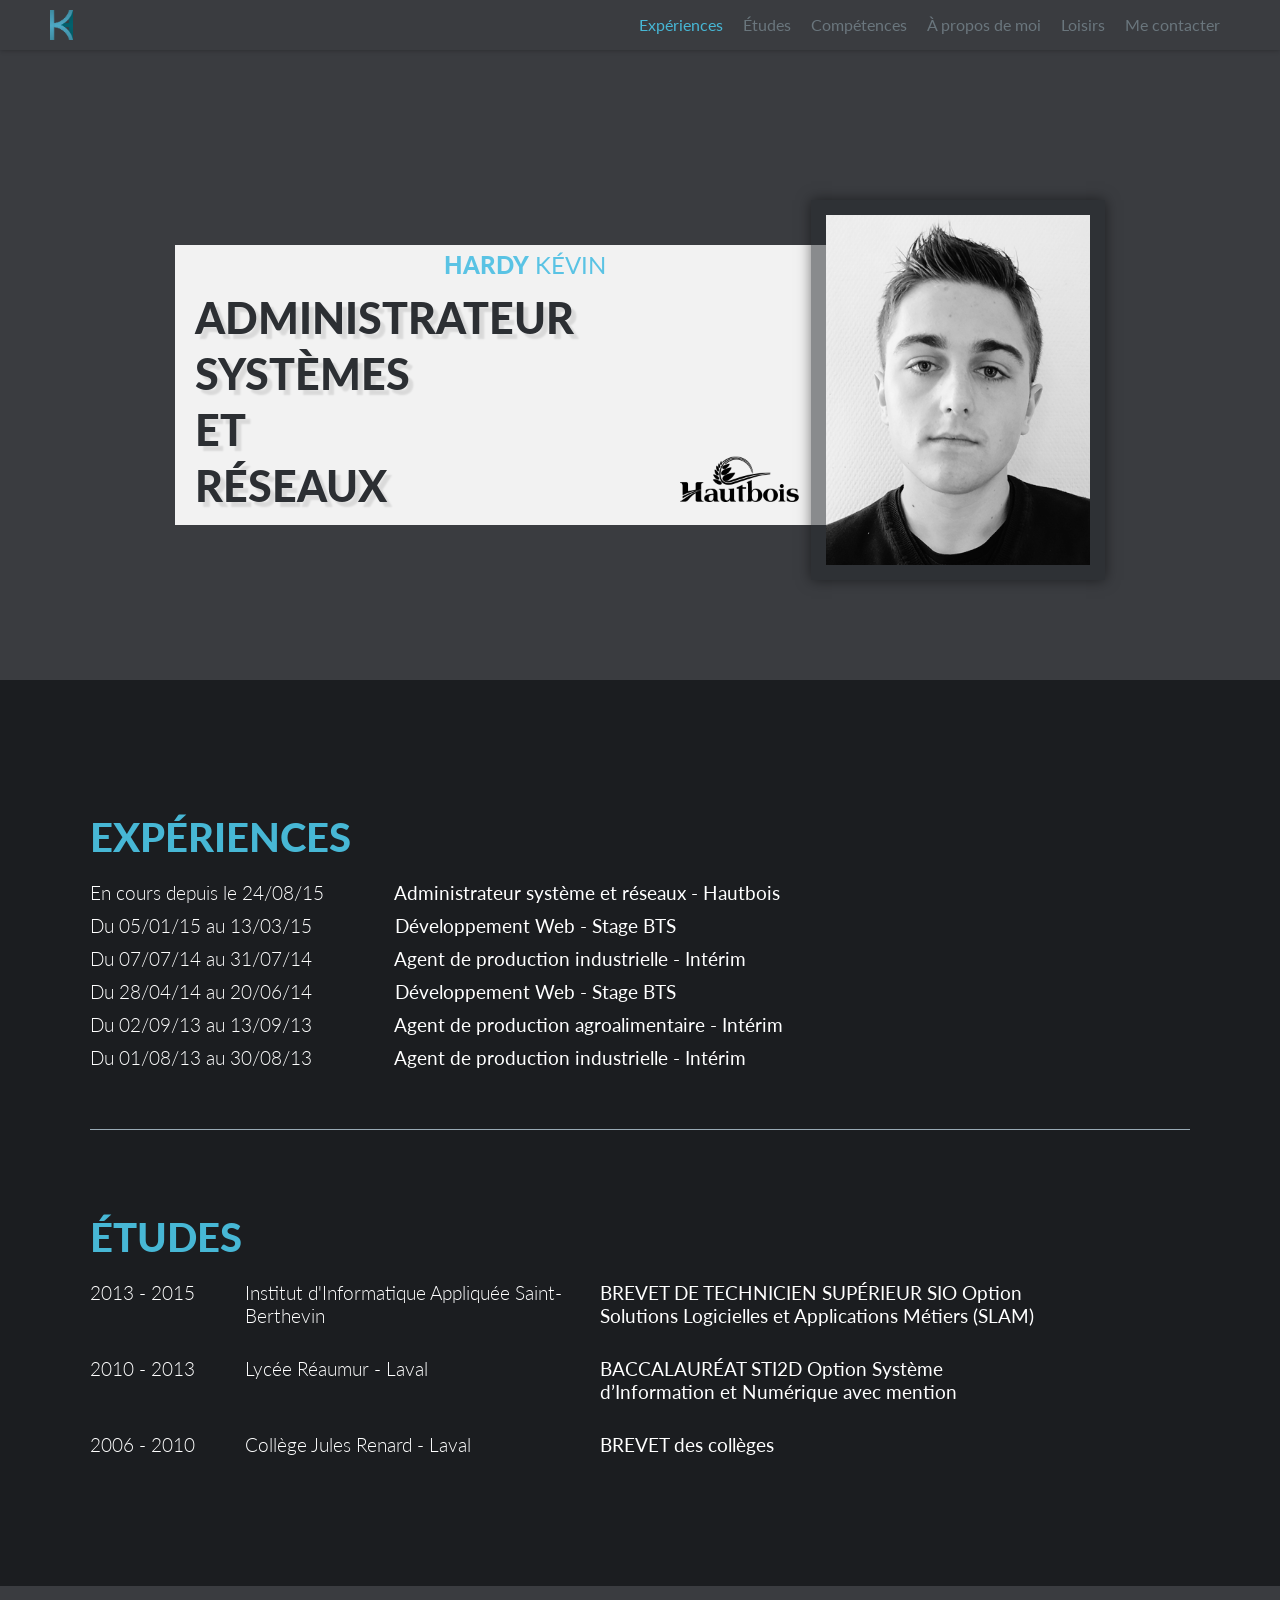
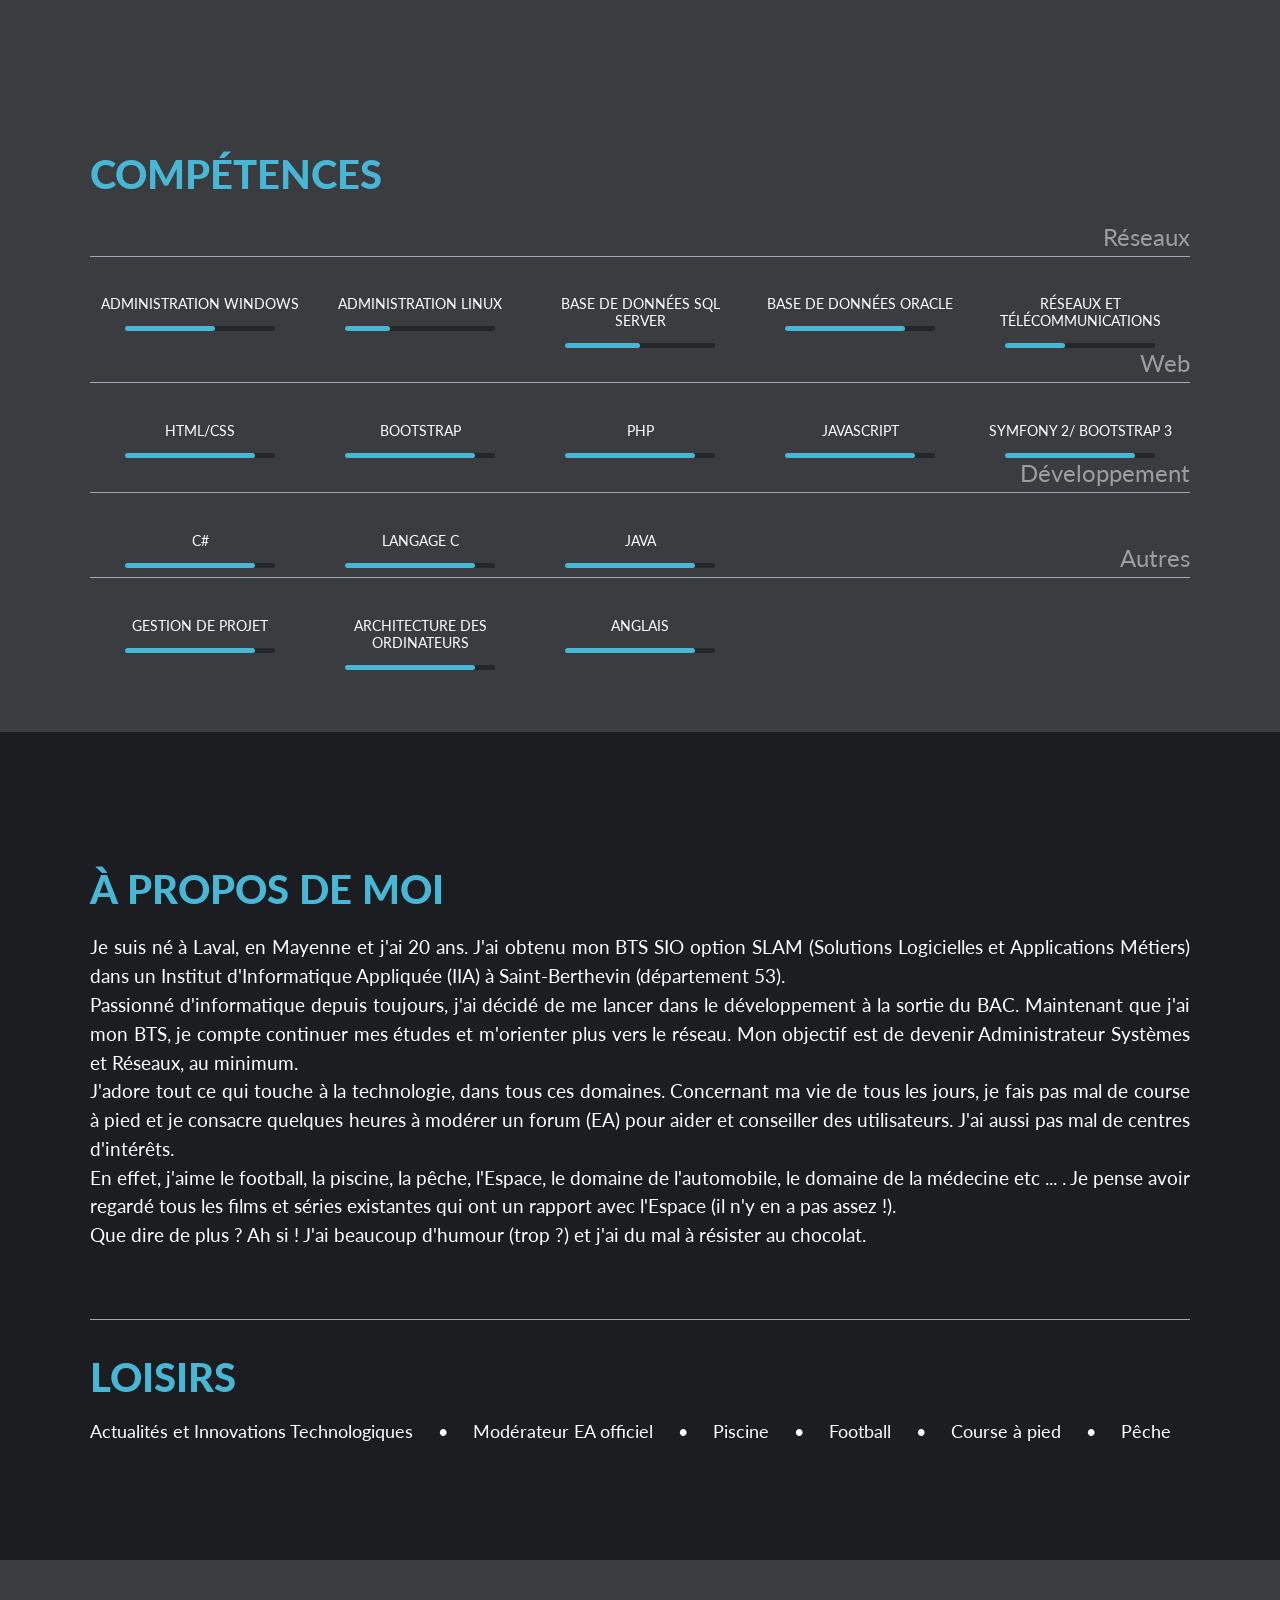
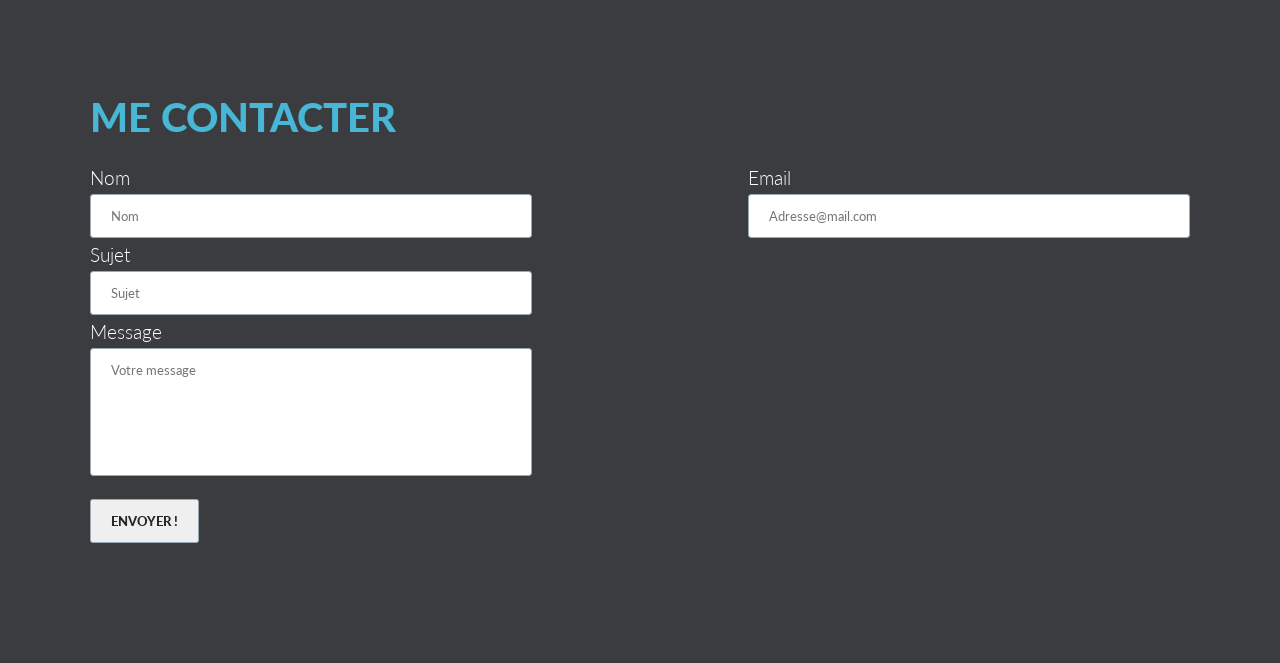
==== commit 7f776139: "fix scrollTo logo" ====
--- a/public/index.html
+++ b/public/index.html
@@ -16,7 +16,6 @@
 		<div class="logo-container"><img src="img/logo.png" id="logo" alt="Logo Kévin Hardy" /></div>
 		<!-- navbar -->
 	</div>
-
 
 	<!-- Intro Section -->
 	<div class="wrapper1">
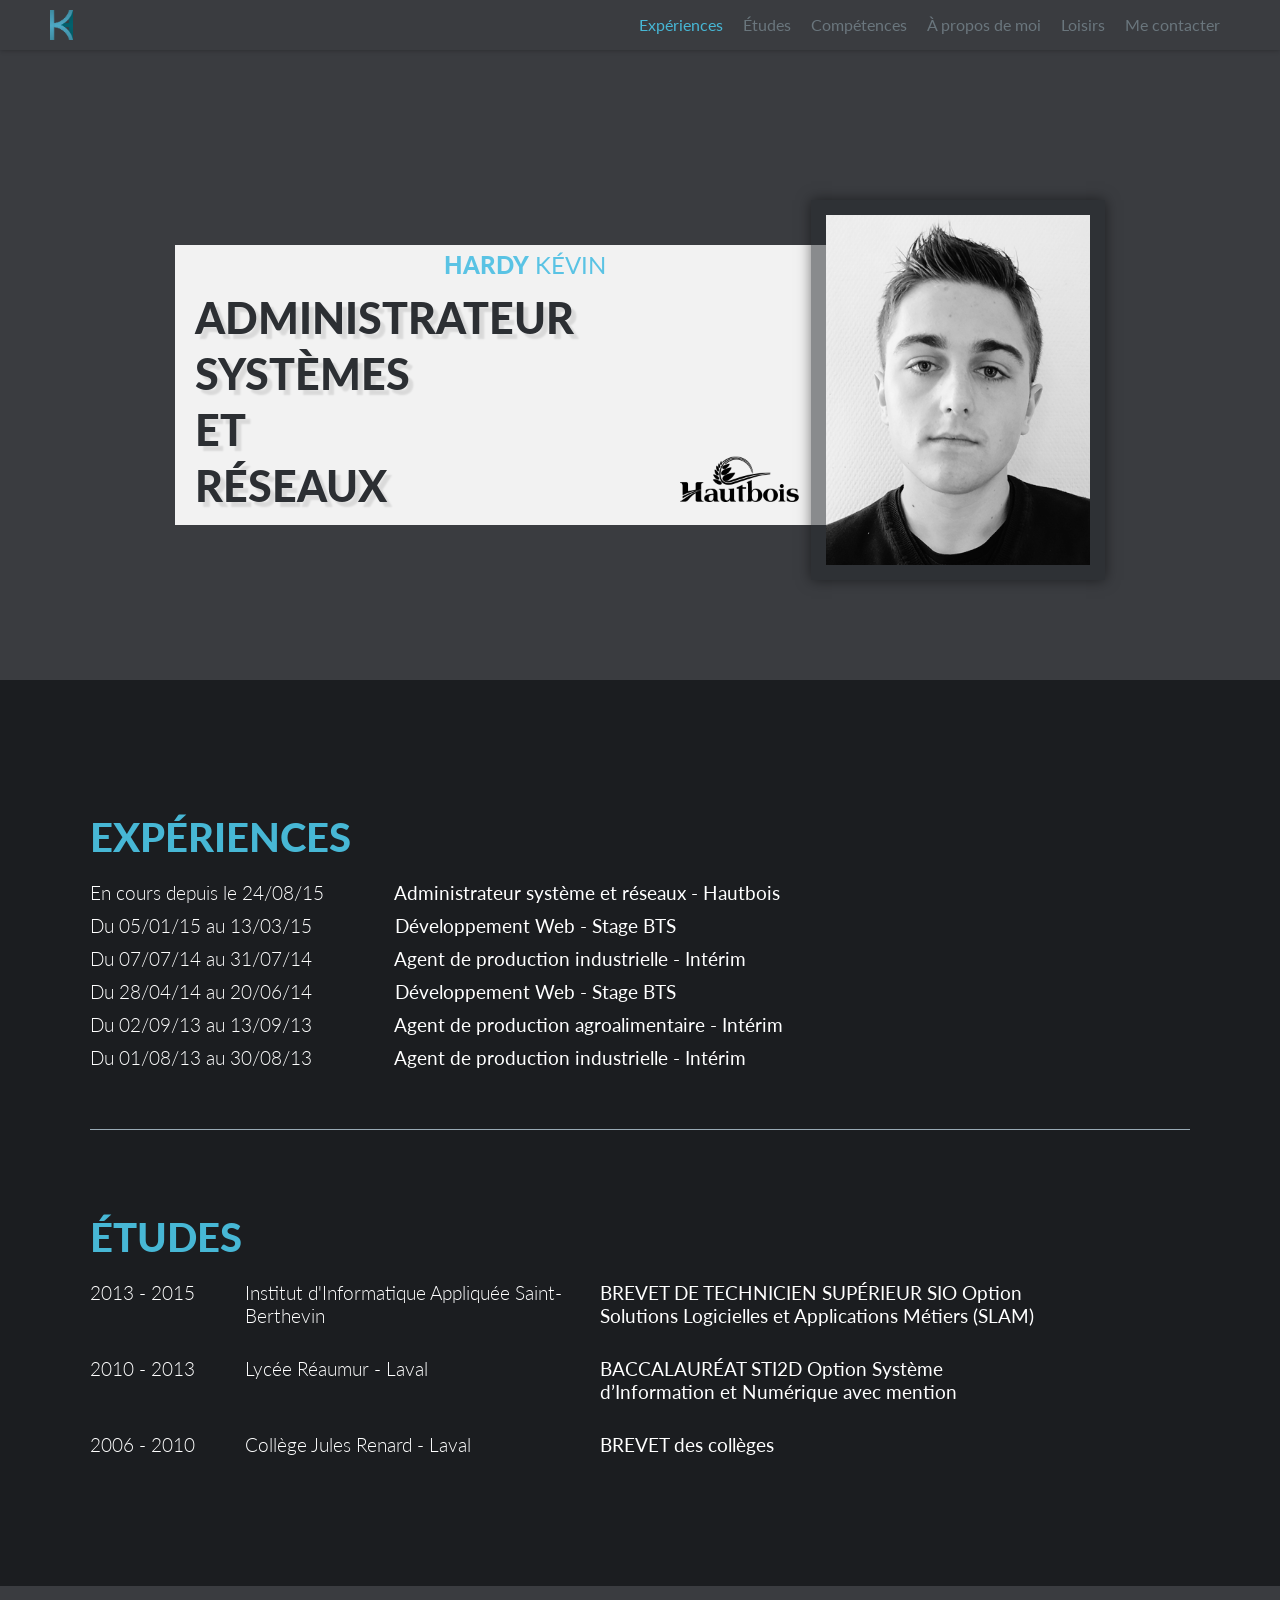
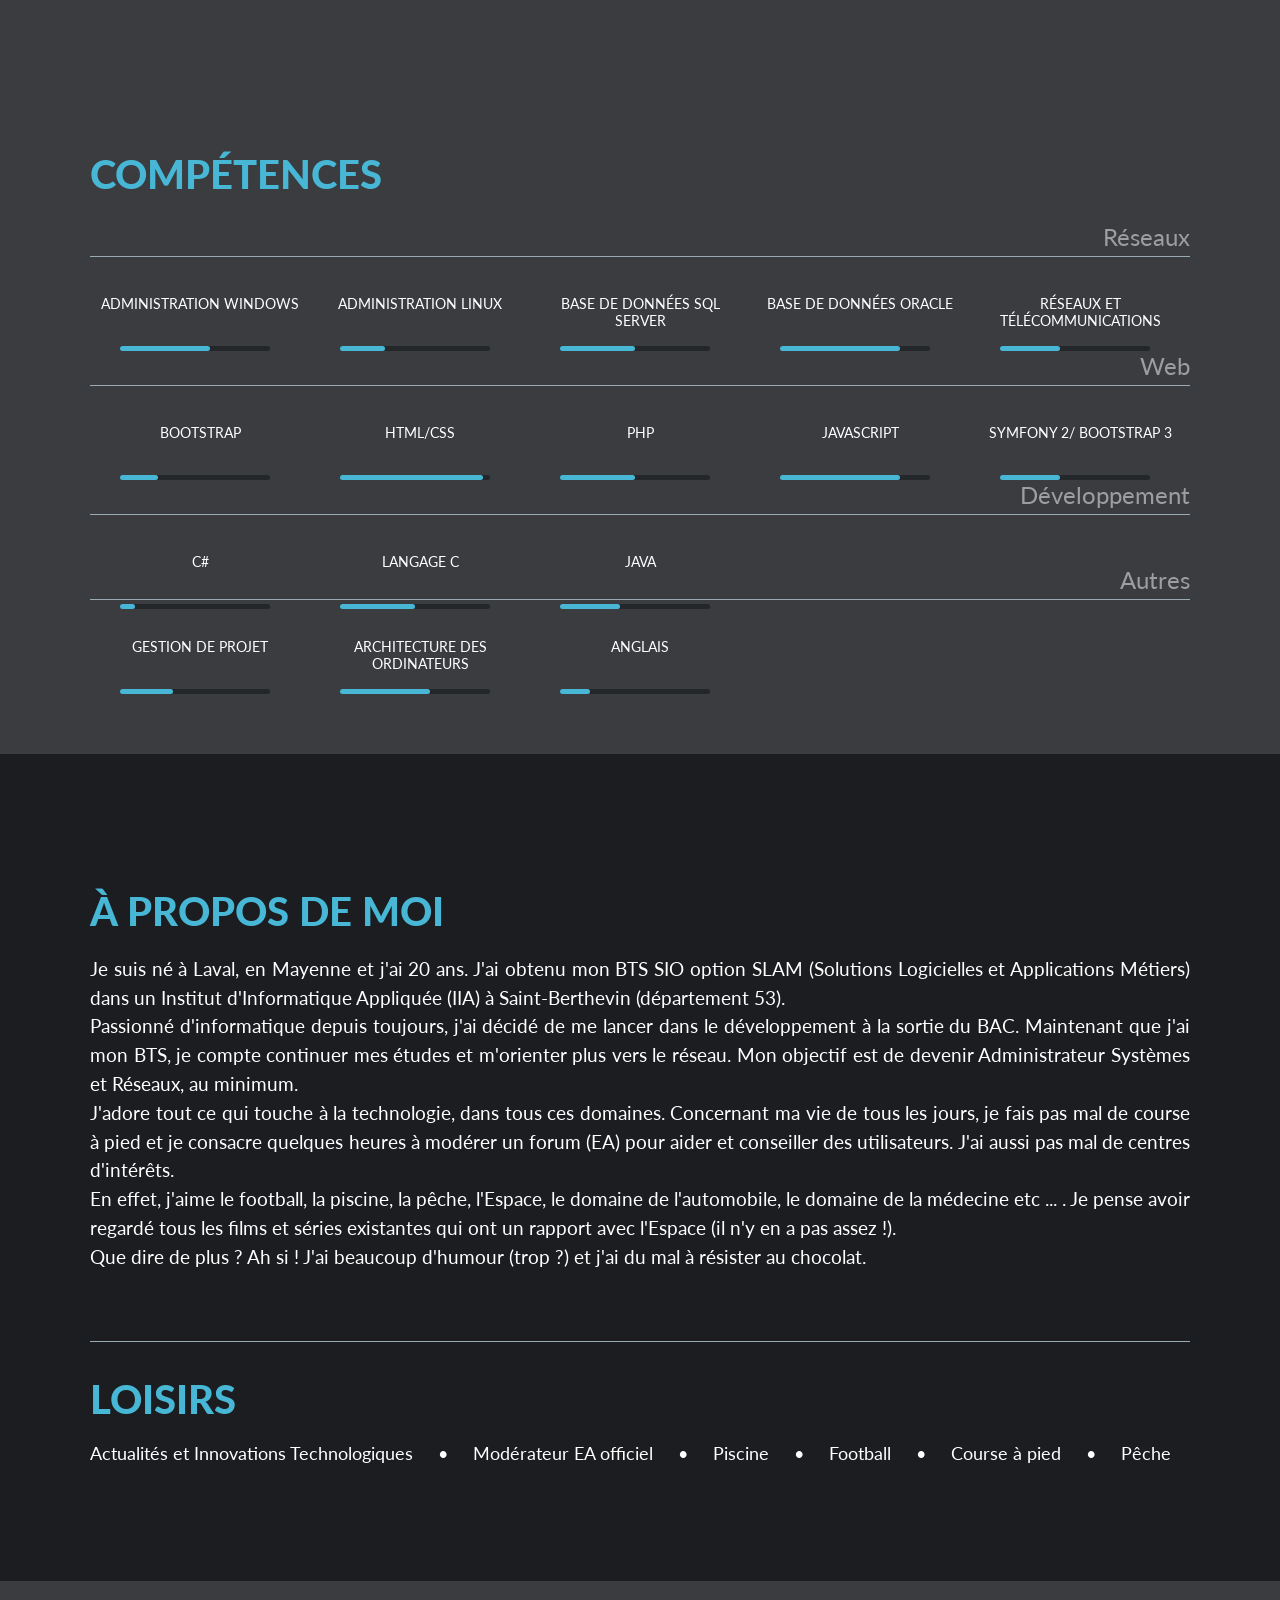
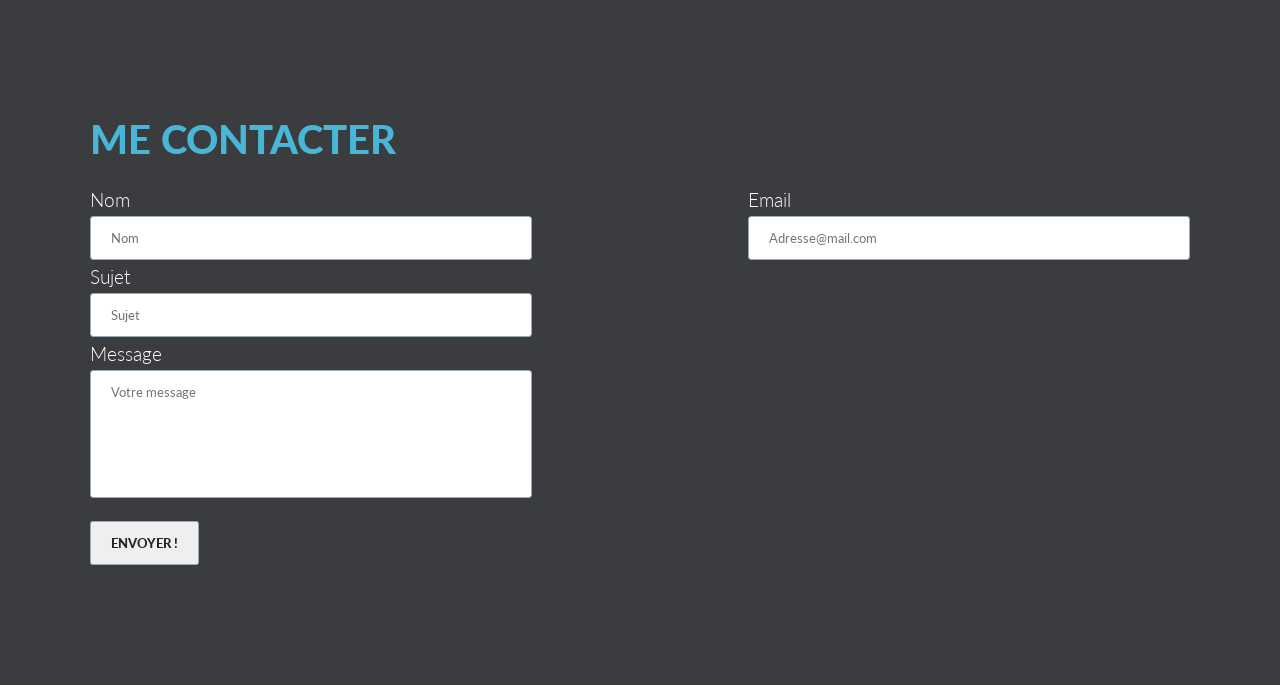
==== commit e44ad23e: "Fix : progress bar align and value in script.js" ====
--- a/public/index.html
+++ b/public/index.html
@@ -86,61 +86,20 @@
 				<!-- En PHP en gros tu ferais un Foreach en disant pour chaque compétence : écrire le nom de la compétence dans le <p> et donner le pourcentage en style="width: 00%", là c'est fait en jQuery -->
 				<p class="category"> Réseaux </p>
 			</div>
+
 			<!-- WEB -->
 			<div class="web_skill">
 				<p class="category"> Web </p>
-				<div class="skill">
-					<p> html/css </p>
-					<div class="bar"><div class="progress"></div></div>
-				</div>
-				<div class="skill">
-					<p> bootstrap </p>
-					<div class="bar"><div class="progress"></div></div>
-				</div>
-				<div class="skill">
-					<p> php </p>
-					<div class="bar"><div class="progress"></div></div>
-				</div>
-				<div class="skill">
-					<p> Javascript </p>
-					<div class="bar"><div class="progress"></div></div>
-				</div>
-				<div class="skill">
-					<p> Symfony 2/ Bootstrap 3 </p>
-					<div class="bar"><div class="progress"></div></div>
-				</div>
 			</div>
+
 			<!-- DEV -->
 			<div class="dev_skill">
 				<p class="category"> Développement </p>
-				<div class="skill">
-					<p> c# </p>
-					<div class="bar"><div class="progress"></div></div>
-				</div>
-				<div class="skill">
-					<p> Langage C </p>
-					<div class="bar"><div class="progress"></div></div>
-				</div>
-				<div class="skill">
-					<p> Java </p>
-					<div class="bar"><div class="progress"></div></div>
-				</div>
 			</div>
+			
 			<!-- AUTRES -->
 			<div class="other_skill">
 				<p class="category"> Autres </p>
-				<div class="skill">
-					<p> Gestion de projet </p>
-					<div class="bar"><div class="progress"></div></div>
-				</div>
-				<div class="skill">
-					<p> Architecture des ordinateurs </p>
-					<div class="bar"><div class="progress"></div></div>
-				</div>
-				<div class="skill">
-					<p> Anglais </p>
-					<div class="bar"><div class="progress"></div></div>
-				</div>
 			</div>
 		</div>
 	</div>
--- a/public/css/main.css
+++ b/public/css/main.css
@@ -277,9 +277,11 @@
 	padding : 30px 0px;
 }
 .skill{
+	position : relative;
 	width :200px;
 	float: left;
 	margin : 0 10px;
+	height : 70px;
 }
 .category{
 	color : rgba(255,255,255,0.5);
@@ -300,7 +302,10 @@
 	width: 150px;
 	height: 5px;
 	margin : 0 auto;
-	border-radius: 1em
+	border-radius: 1em;
+	position : absolute;
+	bottom : 0;
+	left : 10%;
 }
 .progress {
 	background-color : #47b7d5;
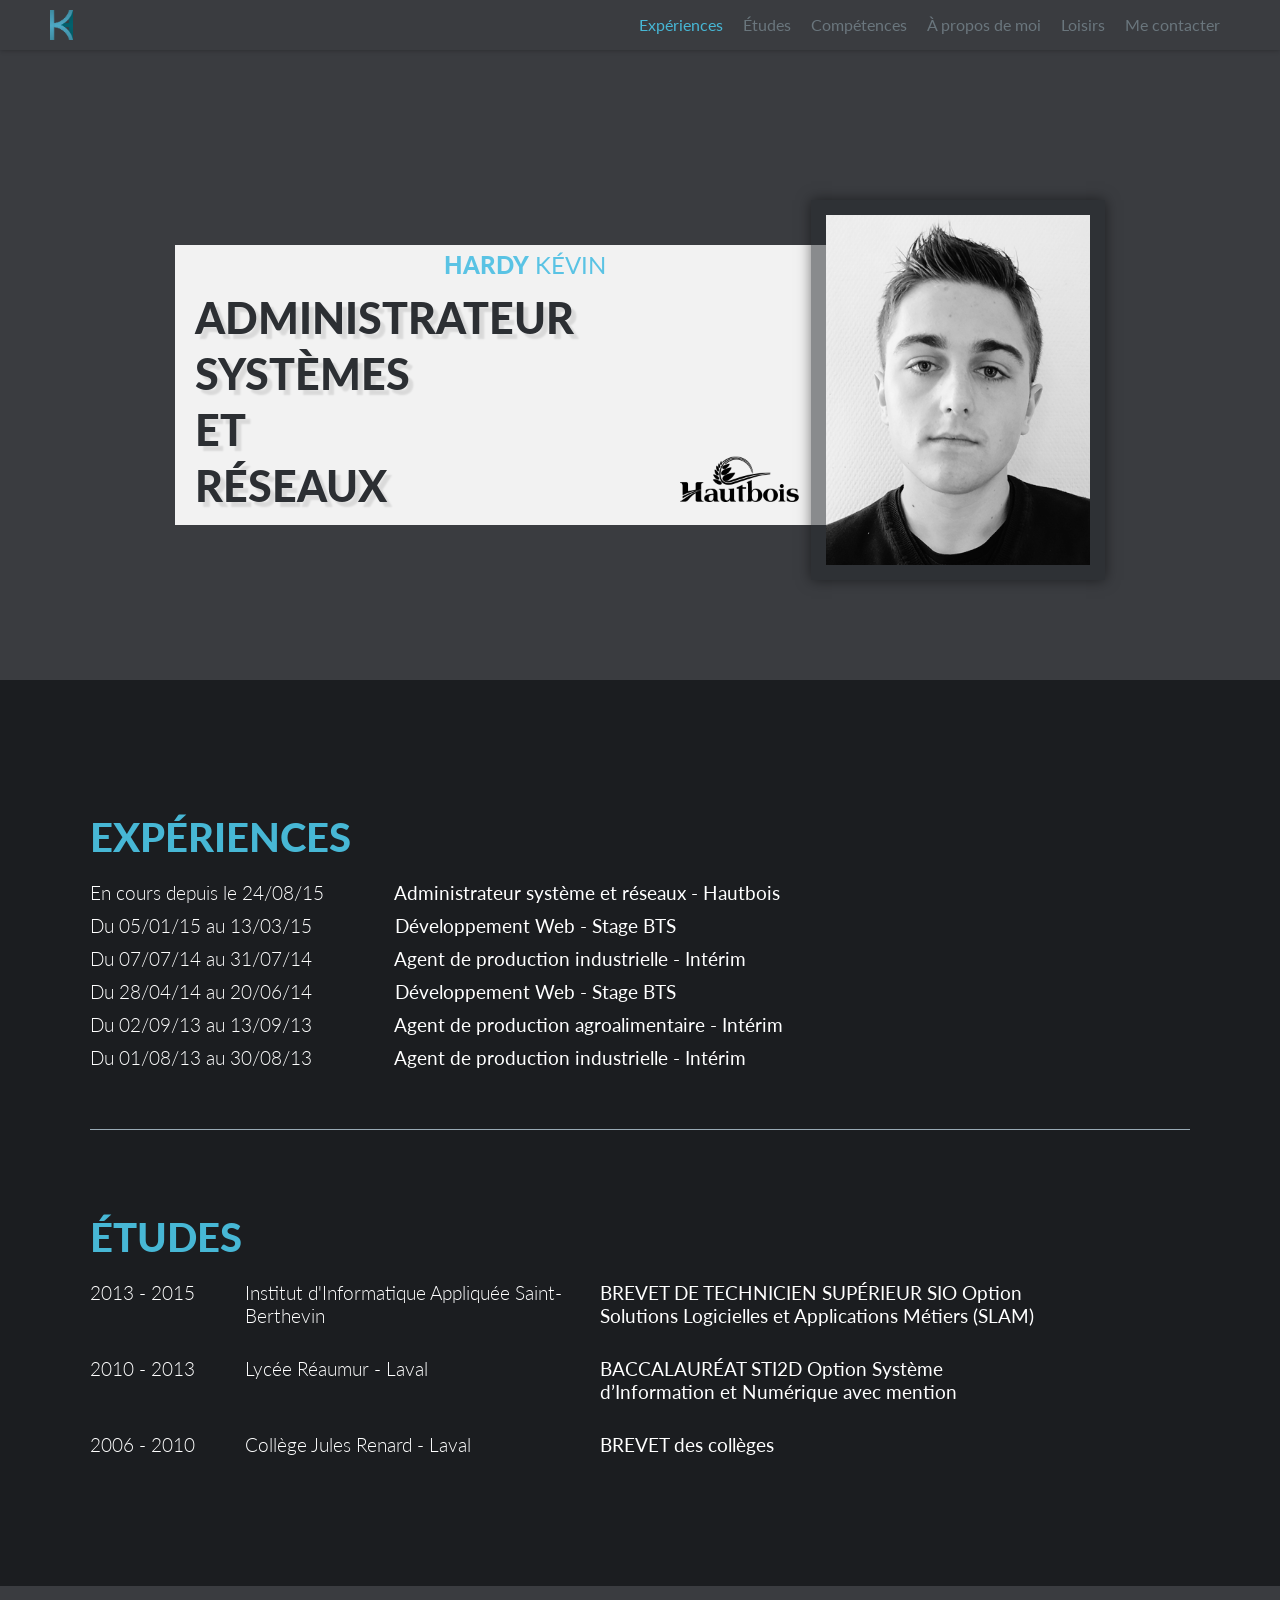
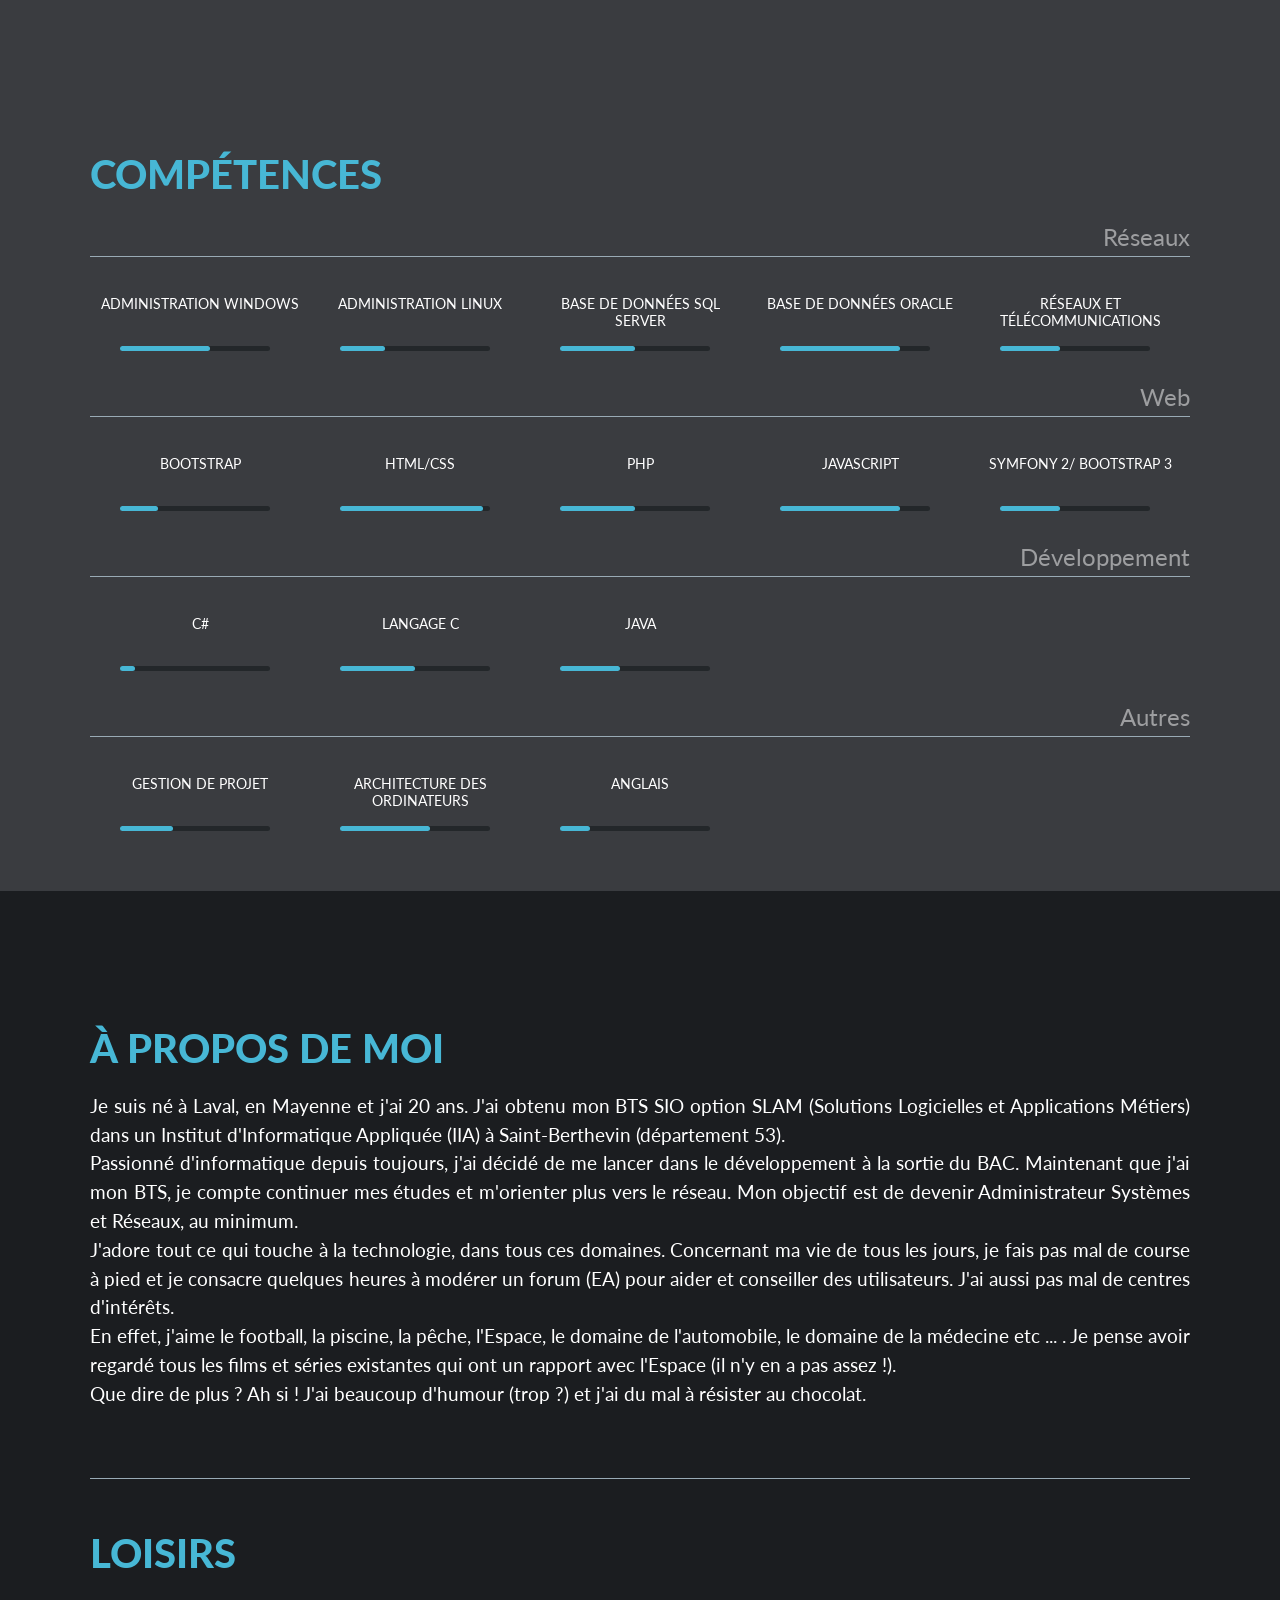
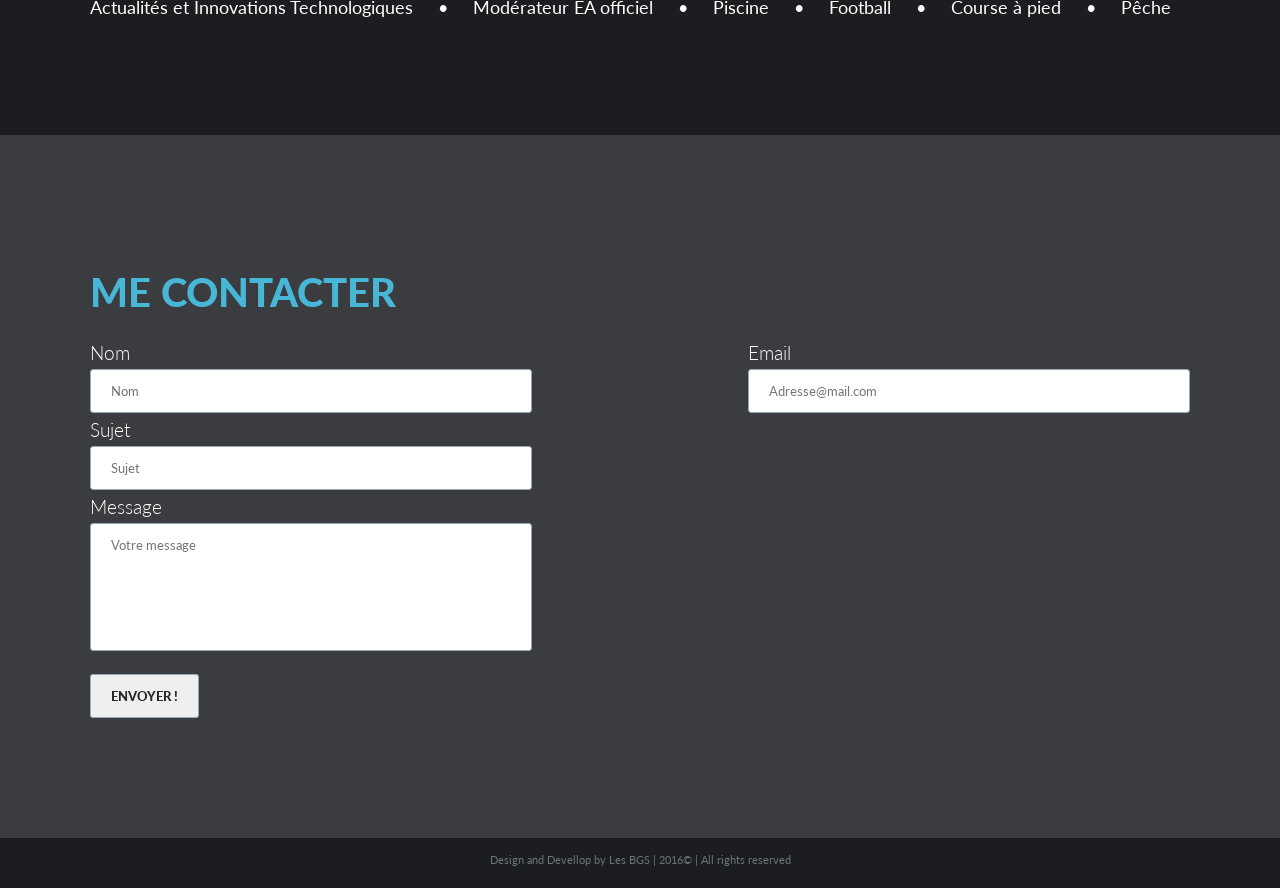
==== commit 2d9344e5: "Footer add and responsive_navbar" ====
--- a/public/index.html
+++ b/public/index.html
@@ -9,10 +9,15 @@
 	<title>Kévin Hardy - Administrateur sytèmes et réseaux</title>
 	<link rel="icon" type="image/png" href="img/favicon.png" />
 	<link rel="stylesheet" href="css/main.css" type="text/css" media="all" />
+	<link rel="stylesheet" href="https://maxcdn.bootstrapcdn.com/font-awesome/4.6.2/css/font-awesome.min.css" type="text/css" media="all" />
+
 </head>
 
 <body id="page-top">
+	<a href="#" class="menu"><i class="fa fa-bars"></i></a>
 	<div class="nav-container">
+
+
 		<div class="logo-container"><img src="img/logo.png" id="logo" alt="Logo Kévin Hardy" /></div>
 		<!-- navbar -->
 	</div>
@@ -150,6 +155,11 @@
 		</div>
 	</div>
 
+	<!--footer -->
+	<footer>
+	<p> Design and Devellop by Les BGS | 2016© | All rights reserved </p>
+	</footer>
+
 
 
 	<script src="https://code.jquery.com/jquery-2.2.3.min.js" integrity="sha256-a23g1Nt4dtEYOj7bR+vTu7+T8VP13humZFBJNIYoEJo=" crossorigin="anonymous"></script>
--- a/public/css/main.css
+++ b/public/css/main.css
@@ -5,6 +5,9 @@
 body {
 	margin : 0;
 }
+.menu{
+	display : none;
+}
 
 .scroll-nav__list{
 	margin :0;
@@ -32,7 +35,7 @@
 .nav-container{
 	position : fixed;
 	top : 0;
-	z-index: 1000;
+	z-index: 500;
 	width : 100%;
 	background: #3a3c40;
 	height : 50px;
@@ -42,6 +45,7 @@
 	height: 30px;
 	float: left;
 	margin : 10px 0 0 50px;
+	cursor : pointer;
 }
 
 /* Custom CSS
@@ -141,7 +145,7 @@
 	margin : 0 25px;
 }
 
-.loisir_container .title{
+.loisir_container h2{
 	margin-top : 50px;
 }
 
@@ -317,79 +321,185 @@
 	margin-top: 125px;
 }
 
-
-/* ------------- */
-@media only screen and (max-width: 1280px){
-/* -------------------------------------------------------- */ 
-.intro-section, .skill-section, .contact-section{
-    padding-top: 30px;
-}
-.experiences-section, .about-section{
-	padding-top: 60px;
+footer{
+	width : 100%;
+	height : 50px;
+	background : #1b1d20;
+}
+footer p{
+	text-align : center;
+	margin : 0;
+	padding : 15px 0 0 0;
+	font-size : .7em;
+	color : #6a767d;
+}
+
+
+@media only screen and (max-width: 480px){
+.wrapper1, .wrapper2 {
+	padding : 50px 0 100px 0;
+}
+ h2 {
+ 	font-size : 1.4em;
+ }
+ /* -------------------------------------------------------- */ 
+ .info_container{
+	max-width : 310px;
+	height : 135px;
+}
+.infos {
+	height : 110px;
+	width : 250px;
+}
+.infos .name{
+	font-size : 0.8em;
+}
+.infos .job{
+	font-size: 1.2em;
+	width : 150px;
+	margin : 10px 10px;
+}
+.infos img{
+	top : 65px;
+	right: 50px;
+	width : 40px;
+}
+.picture img{
+	margin: 35px 0 0 0;
+	height : 120px;
+	border-width: 5px;
+}
+/* -------------------------------------------------------- */ 
+.experience_container{
+	max-width : 310px;
+	font-size : 1em;
+}
+.experience{
+	margin : 20px 0;
+	text-align: justify;
+}
+.experience span{
+	display : block;
+	margin-right : 10px;
+}
+/* -------------------------------------------------------- */ 
+.etude_container{
+	max-width : 310px;
+ 	font-size : 1em;
+}
+.etudes{
+	margin : 30px 0;
+	text-align : justify;
+}
+.etudes span{
+	display : block;
+	vertical-align: top
+}
+.etudes .date{
+	width : 300px;
+	padding-bottom : 5px;
+}
+.etudes .place{
+	width : 300px;
+	padding-bottom : 5px;
+	font-weight : 400;
+}
+.etudes .certificate{
+	width : 300px;
+	font-weight : 900;
+}
+/* -------------------------------------------------------- */ 
+.skill_container{
+	max-width : 310px;
+}
+.skill{
+	width :100px;
+	float: left;
+	margin : 0 25px;
+	height : 45px;
+}
+.category{
+	font-size : 1em;
+}
+.skill p{
+	font-size: 0.6em;
+}
+.bar {
+	width: 75px;
+	position : absolute;
+	left : 10%;
 }
 .web_skill, .other_skill, .dev_skill{
-	margin-top: 50px;
-}
-.title{
-	margin-bottom : 10px;
-}
-
-
-/* ------------- */
-@media only screen and (max-width: 990px){
-/* -------------------------------------------------------- */ 
-.title{
-	color : yellow;
-}
- /* -------------------------------------------------------- */ 
-
- .info_container{
-	max-width : 765px;
-}
-.infos {
-	width : 650px;
-}
-.infos .name{
-	font-size : 1.4rem;
-}
-.infos .job{
-	font-size: 35px;
-	margin : 30px 20px;
-}
-.infos img{
-	right: 150px;
-}
- /* -------------------------------------------------------- */ 
-
-}
-
-@media only screen and (max-width: 768px){
- .title {
- 	color : red;
- }
-  /* -------------------------------------------------------- */ 
-
- .info_container{
-	max-width : 90%;
-}
-.infos {
-	width : 420px;
-}
-.infos .name{
+	margin-top: 150px;
+}
+/* -------------------------------------------------------- */ 
+.about_container{
+	max-width : 310px;
+}
+.about_container p{
+	line-height :1.7;
+	font-size : 0.7em;
+}
+/* -------------------------------------------------------- */ 
+ .loisir_container{
+ 	max-width : 310px;
+	font-size : 1em;
+}
+.loisirs span{
+	text-align : center;
+	display : block;
+}
+/* -------------------------------------------------------- */ 
+.contact_container{
+	max-width : 310px;
+}
+.champs{
+	padding : 10px 10px;
+	width : 250px;
+}
+form label{
+	font-size : 1em;
+	margin : 5px;
+}
+.send{
+	width : auto;
+	padding : 10px 10px;
+}
+/* -------------------------------------------------------- */ 
+footer p{
+	font-size: .6em;
+}
+/* -------------------------------------------------------- */ 
+.nav-container{
+	display : none;
+}
+.logo-container{
+	display : block;
+}
+.menu{
+	display : block;
+	position: fixed;
+	z-index : 1000;
+	width : 100%;
+	background :#3a3c40;
+}
+.menu i{
+	color : white;
+	margin : 15px;
 	font-size : 1.2em;
 }
-.infos .job{
-	font-size: 25px;
-	margin : 30px 20px;
-}
-.infos img{
-	right: 150px;
-}
- /* -------------------------------------------------------- */ 
-}
-
-@media only screen and (max-width: 480px){
- .title {
- 	color : green;
- }
+.responsive{
+	display : block;
+	width : 100%;
+	height : auto;
+	padding-bottom : 10px;
+}
+.scroll-nav__list{
+	float : left;
+	margin-right : 300px}
+.scroll-nav__item{
+	display : block;
+	margin : 5px 0;
+	width : 250px
+}
 }
